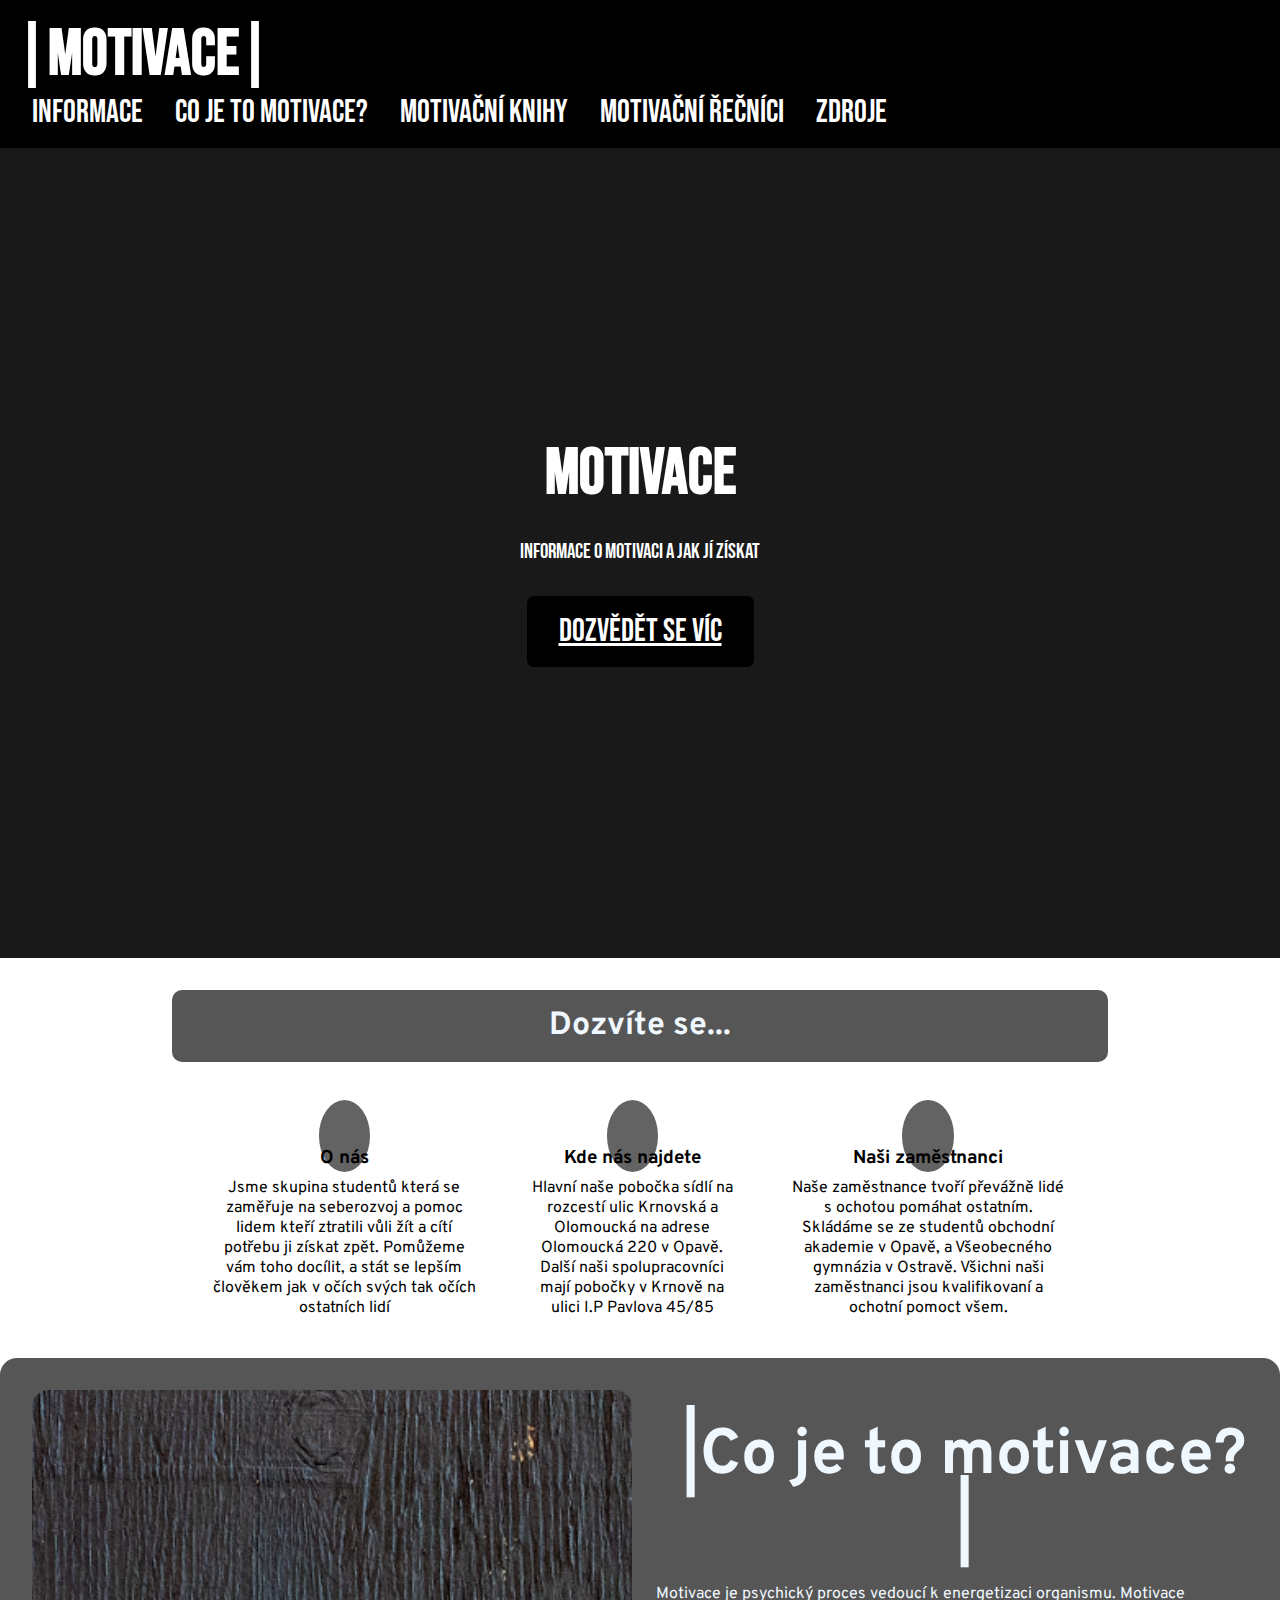
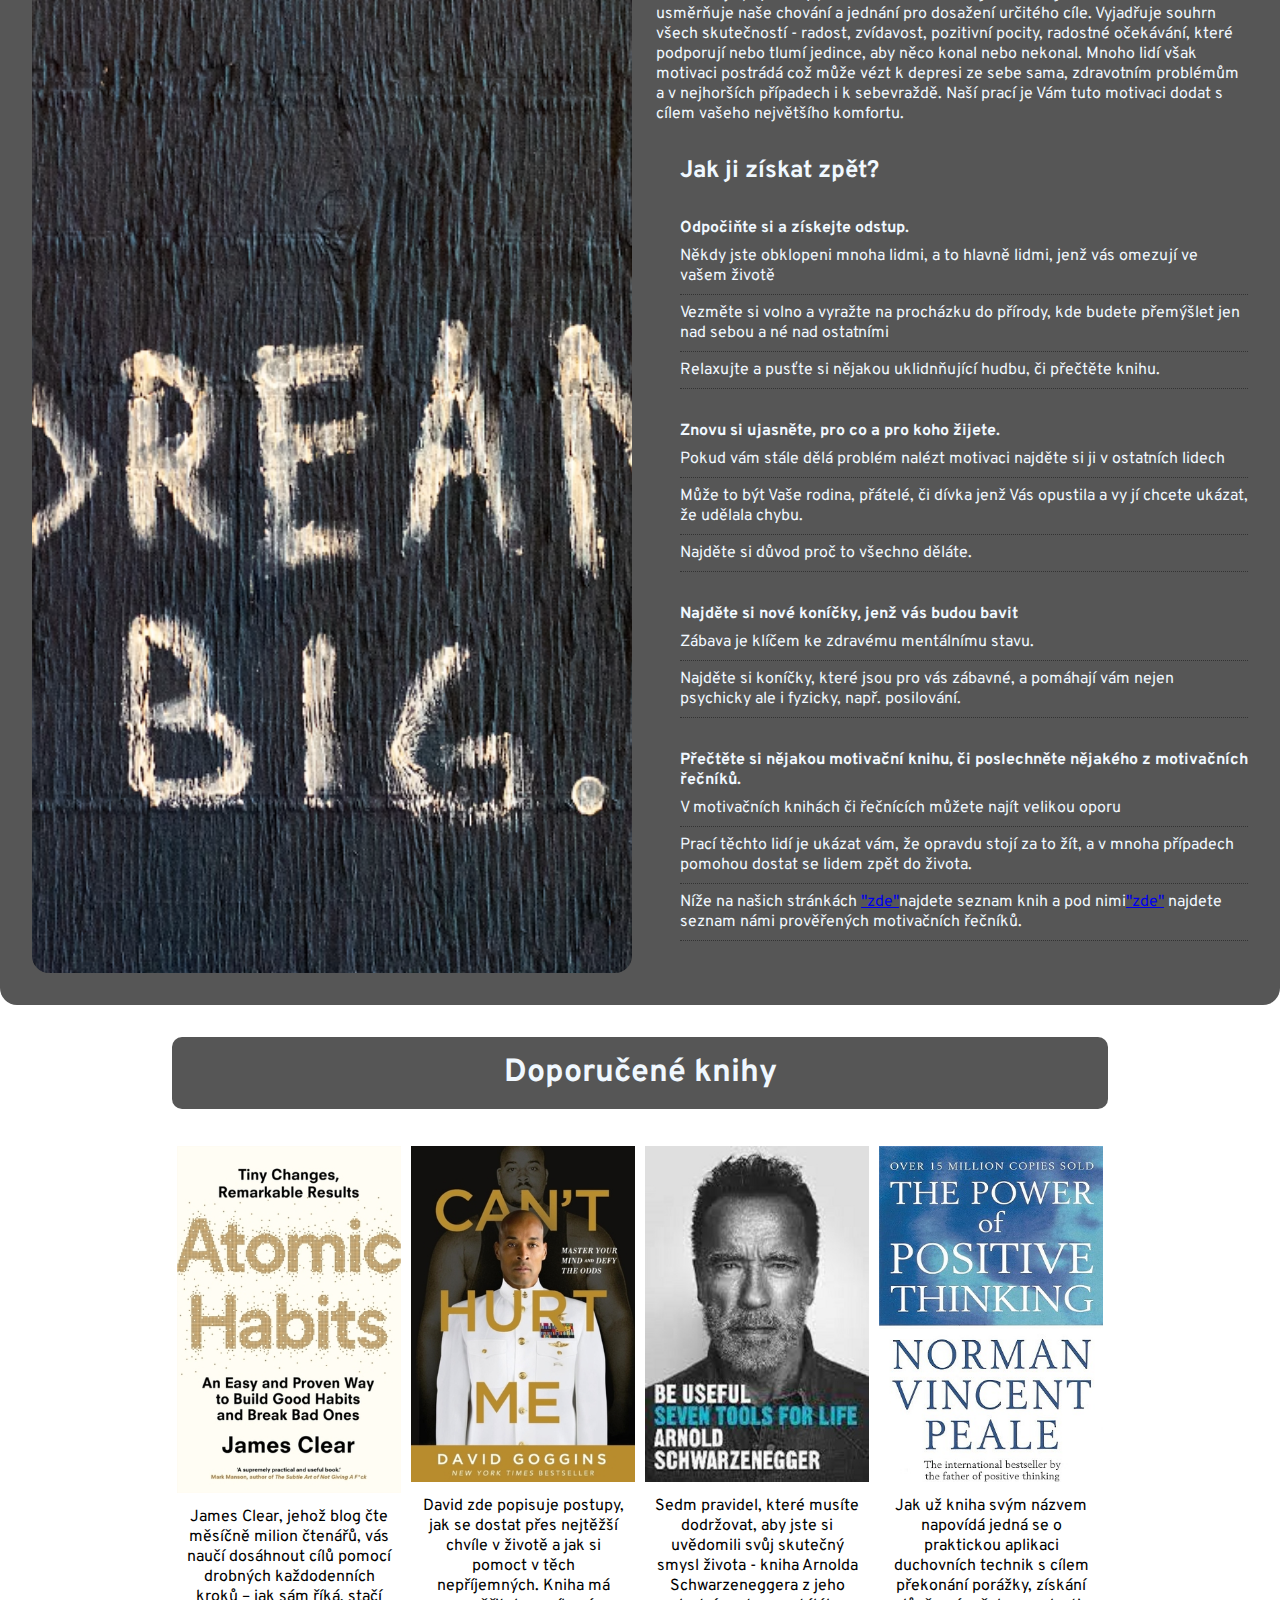
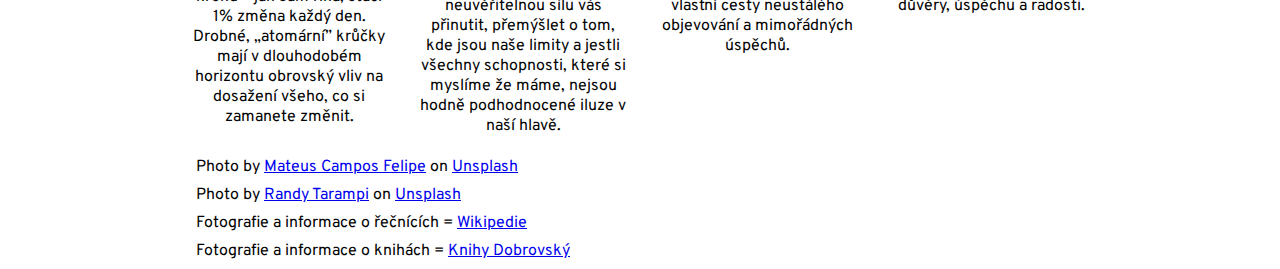
==== index.html @ f772394d "knihyupd" ====
<!DOCTYPE html>
<html lang="cs">

<head>
    <meta charset="UTF-8">
    <meta name="viewport" content="width=device-width, initial-scale=1.0">
    <title>Ztráta motivace k životu a její znovuzískání</title>

    <link rel="stylesheet" href="https://cdnjs.cloudflare.com/ajax/libs/font-awesome/6.4.2/css/all.min.css"
        integrity="sha512-z3gLpd7yknf1YoNbCzqRKc4qyor8gaKU1qmn+CShxbuBusANI9QpRohGBreCFkKxLhei6S9CQXFEbbKuqLg0DA=="
        crossorigin="anonymous" referrerpolicy="no-referrer" />
    <link rel="stylesheet" href="./css/style.css">
</head>

<body>
    <nav id="navbar">

        <div id="logo">

            <h1><a href="index.html">|Motivace|</a></h1>
            <ul>
                <li><a href="#what"><i class="fa-solid fa-circle-info"></i> INFORMACE</a></li>
                <li><a href="#who"><i class="fa-solid fa-question"></i> Co je to
                        motivace?</a></li>
                <li><a href="#knihy"><i class="fa-solid fa-book"></i> Motivační knihy</a></li>
                <li><a href="Motivacnirecnici"><i class="fa-solid fa-users-line"></i> Motivační řečníci</a></li>
                <li><a href="#zdroje"><i class="fa-solid fa-pen"></i> Zdroje</a></li>
            </ul>
            </div>
    </nav>
    <div id="showcase">
        <div class="showcase-content">
            <h1 class="l-heading">
                Motivace
            </h1>
            <p class="lead">
                Informace o motivaci a jak jí získat
            </p>
            <a href="#who" class="btn">Dozvědět se víc</a>

        </div>

    </div>




</body>

</html>
<!--komentar-->
    <section id="what">

        <div class="container">
            <h2 class="m-heading text-center">Dozvíte se...</h2>
            <div class="items">
                <div class="item">
                    <i class="fas fa-book fa-2x"></i>
                    <div>
                        <h3>O nás</h3>
                        <p>Jsme skupina studentů která se zaměřuje na seberozvoj a pomoc lidem kteří ztratili vůli žít a
                            cítí potřebu ji získat zpět. Pomůžeme vám toho docílit, a stát se lepším člověkem jak v
                            očích
                            svých tak očích ostatních lidí</p>
                    </div>
                </div>
                <div class="item">
                    <i class="fas fa-book fa-2x"></i>
                    <div>
                        <h3>Kde nás najdete</h3>
                        <p>Hlavní naše pobočka sídlí na rozcestí ulic Krnovská a Olomoucká na adrese Olomoucká 220 v
                            Opavě.
                            Další naši spolupracovníci mají pobočky v Krnově na ulici I.P Pavlova 45/85 </p>

                    </div>
                </div>
                <div class="item">
                    <i class="fas fa-book fa-2x"></i>
                    <div>
                        <h3>Naši zaměstnanci</h3>
                        <p>Naše zaměstnance tvoří převážně lidé s ochotou pomáhat ostatním. Skládáme se ze studentů
                            obchodní
                            akademie v Opavě, a Všeobecného gymnázia v Ostravě. Všichni naši zaměstnanci jsou
                            kvalifikovaní
                            a ochotní pomoct všem.</p>

                    </div>
                </div>
            </div>
        </div>

    </section>


<section id="who">
    <div class="who-img"></div>
    <div class="who-text bg-light p-2">
        <h2 class="l-heading text-center">|Co je to motivace?|
            <span class="text-primary"></span>
        </h2>

        <p>Motivace je psychický proces vedoucí k energetizaci organismu. Motivace usměrňuje naše chování a jednání pro
            dosažení určitého cíle. Vyjadřuje souhrn všech skutečností - radost, zvídavost, pozitivní pocity, radostné
            očekávání, které podporují nebo tlumí jedince, aby něco konal nebo nekonal. Mnoho lidí však motivaci
            postrádá což může vézt k depresi ze sebe sama, zdravotním problémům a v nejhorších případech i k sebevraždě.
            Naší prací je Vám tuto motivaci dodat s cílem vašeho největšího komfortu.
        </p>
        <h2>Jak ji získat zpět?</h2>
        <p></p>
        <ul class="list">
            <h4>Odpočiňte si a získejte odstup.</h4>
            <li>Někdy jste obklopeni mnoha lidmi, a to hlavně lidmi, jenž vás omezují ve vašem životě</li>
            <li>Vezměte si volno a vyražte na procházku do přírody, kde budete přemýšlet jen nad sebou a né nad
                ostatními</li>
            <li>Relaxujte a pusťte si nějakou uklidnňující hudbu, či přečtěte knihu.</li>
        </ul>

        <ul class="list">
            <h4>Znovu si ujasněte, pro co a pro koho žijete.</h4>
            <li>Pokud vám stále dělá problém nalézt motivaci najděte si ji v ostatních lidech</li>
            <li>Může to být Vaše rodina, přátelé, či dívka jenž Vás opustila a vy jí chcete ukázat, že udělala chybu.
            </li>
            <li>Najděte si důvod proč to všechno děláte.</li>
        </ul>

        <ul class="list">
            <h4>Najděte si nové koníčky, jenž vás budou bavit</h4>
            <li>Zábava je klíčem ke zdravému mentálnímu stavu.</li>
            <li>Najděte si koníčky, které jsou pro vás zábavné, a pomáhají vám nejen psychicky ale i fyzicky, např.
                posilování.</li>
        </ul>

        <ul class="list">
            <h4>Přečtěte si nějakou motivační knihu, či poslechněte nějakého z motivačních řečníků.</h4>
            <li>V motivačních knihách či řečnících můžete najít velikou oporu</li>
            <li>Prací těchto lidí je ukázat vám, že opravdu stojí za to žít, a v mnoha případech pomohou dostat se lidem
                zpět do života.</li>
            <li>Níže na našich stránkách <a href="#knihy">"zde"</a>najdete seznam knih a pod nimi<a href="#guys">"zde"</a> najdete seznam námi prověřených
                motivačních řečníků.
            </li>
        </ul>
        <!--udělat stránku o motivačních řečnících a knihách knihy 1.-->
        <!--udělat že zde přesune na stránku o motivačních řečnících-->
    </div>
</section>

<section id="knihy">
    <div class="container">
        <h2 class="m-heading text-center">Doporučené knihy</h2>
        <div class="row">
            <div class="column">
              <img src="img/atomi.jpg" alt="atom" style="width:100%">
              <p class="text-center">James Clear, jehož blog čte měsíčně milion čtenářů, vás naučí dosáhnout cílů pomocí drobných každodenních kroků – jak sám říká, stačí 1% změna každý den. Drobné, „atomární” krůčky mají v dlouhodobém horizontu obrovský vliv na dosažení všeho, co si zamanete změnit.</p>
            </div> 
            <div class="column">
              <img src="img/cant.jpg" alt="cant" style="width:100%">
              <p class="text-center">David zde popisuje postupy, jak se dostat přes nejtěžší chvíle v životě a jak si pomoct v těch nepříjemných. Kniha má neuvěřitelnou sílu vás přinutit, přemýšlet o tom, kde jsou naše limity a jestli všechny schopnosti, které si myslíme že máme, nejsou hodně podhodnocené iluze v naší hlavě.</p>
            </div>
            <div class="column">
              <img src="img/ar.jpg" alt="arnold" style="width:100%">
              <p class="text-center">Sedm pravidel, které musíte dodržovat, aby jste si uvědomili svůj skutečný smysl života - kniha Arnolda Schwarzeneggera z jeho vlastní cesty neustálého objevování a mimořádných úspěchů.</p>
            </div>
            <div class="column">
                <img src="img/aaa.jpg" alt="aaa" style="width: 100%;">
                <p class="text-center">Jak už kniha svým názvem napovídá jedná se o praktickou aplikaci duchovních technik s cílem překonání porážky, získání důvěry, úspěchu a radosti.</p>
            </div>
          </div>
    </div>
<!--dát do pozadí šedou barvu za text***-->
</section>




<section class="container">
    <section id="zdroje">
        <p>
            Photo by <a
                href="https://unsplash.com/@matcfelipe?utm_content=creditCopyText&utm_medium=referral&utm_source=unsplash">Mateus
                Campos Felipe</a> on <a
                href="https://unsplash.com/photos/hH6IAUtVLQw?utm_content=creditCopyText&utm_medium=referral&utm_source=unsplash">Unsplash</a>
        </p>

        <p>
            Photo by <a
                href="https://unsplash.com/@randytarampi?utm_content=creditCopyText&utm_medium=referral&utm_source=unsplash">Randy
                Tarampi</a> on <a
                href="https://unsplash.com/photos/U2eUlPEKIgU?utm_content=creditCopyText&utm_medium=referral&utm_source=unsplash">Unsplash</a>

        </p>

        <p>
            Fotografie a informace o řečnících = <a 
            href="https://cs.wikipedia.org/wiki/Hlavn%C3%AD_strana">Wikipedie</a>
        </p>
        
        <p>
            Fotografie a informace o knihách = <a 
            href="https://www.knihydobrovsky.cz/?gad_source=1&gclid=Cj0KCQiAuqKqBhDxARIsAFZELmIzOz9-tcx2EXzMFvSAWGZ8avDy71Oet0Z_4WfV7qjRC9zb2sruTyIaAllzEALw_wcB">Knihy Dobrovský</a>
        </p>

    </section>
---- css/style.css ----
@import url('https://fonts.googleapis.com/css2?family=Overpass:wght@100&display=swap');
@import url('https://fonts.googleapis.com/css2?family=Bebas+Neue&display=swap');
@import url('https://fonts.googleapis.com/css2?family=Sofia+Sans+Condensed:wght@1&display=swap');


:root {
  --primary-color: rgb(255,229,36)  
}
 
    
  * {
      margin: 0;
      padding: 0;
      box-sizing: border-box;
    
  }
    #logo{
        font-family: 'Bebas Neue', sans-serif;
        font-size: 2rem;
    }
  body {
    font-family: 'Overpass', sans-serif;
  }

  #navbar {
      background-color: black;
      color: black;
      display: flex;
      justify-content: space-between;
      padding: 1rem;
      flex-wrap: wrap;
      align-items: center;
  }
  .text-primary {
    color:green
  }
  #navbar a {
    color: white;
    text-decoration:none;
  }

  #navbar ul {
    display: flex;
    flex-wrap:wrap;
    list-style: none;
}
  #navbar ul li a {
    padding: 0.75rem;
    margin: 0.0.25rem;
  }

  #navbar ul li a:hover {
    background-color: black;
    border-radius: 5px;
  }

  #showcase {
    background: #333 url('../img/motiv.jpg') no-repeat center center/cover;
    height: 90vh;
    color: white
    }
  #showcase .showcase-content {
    display: flex;
    flex-direction: column;
    text-align: center;
    justify-content: center;
    align-items: center;
    height: 100%;
    padding: 0 2rem;
    background-color: rgba(0 , 0, 0, 0.5);
    font-family: 'Bebas Neue', sans-serif;
    font-size: 2rem;
  }

  .l-heading {
    font-size: 4rem;
    margin-bottom: 1.3rem;
    line-height: 1.1;
  }

  .lead {
    font-size: 1.3rem;
    margin-bottom: 2rem;
  }

  .btn {
    display: inline-block;
    color: white;
    background-color: black;
    padding: 1rem 2rem;
    border-radius: 7px;
  }

  .btn:hover {
    background-color: darkslategrey;
  }

  h2 {
    margin: 2rem 0;
  }

  p {
    margin: 0.5rem;
  }

  section{
    margin: 0 1rem;
  }

  .container {
    max-width: 1000px;
    margin: auto;
    padding: 0 2rem;

  }

  .text-center {

    text-align: center;
  }

  .m-heading {
    font-size: 2rem;
    padding: 1rem;
    margin-bottom: 2rem;
    background-color: #565656;
    color: aliceblue;
    border-radius: 10px;
    
  }

  .py-1 {
    padding: 1,5rem 0;
  }

  #what .items {
    display: flex;
    padding: 1rem;
  }

  #what .item {
    text-align: center;
    padding: 1rem;
  }

  #what .items .item i {
    background-color: rgb(100, 99, 99);
    padding: 1.6rem;
    border-radius: 50%;
    margin-bottom: 1rem;

  }

  #who {
    
    display:flex;
    padding: 2rem;
    gap: 1rem;
    background-color: #565656;
    color: aliceblue;
    margin: 0 auto;
    border-radius: 17px;
    
  }

  #who div {
    flex: 1;
  }

  #who .who-img {
    background: url(../img/randy.png) no-repeat center center/cover;
    border-radius: 17px;
    max-width: 100%;
    height: auto;
  }

  .list {
    margin: 2rem 0;
    padding-left: 2rem;
    list-style: none;


  }
    .list li {
    padding: 0.5rem 0;
    border-bottom: #333 dotted 1px;
    font-size: 1rem;
  }

  #who h2 {
    padding-left: 2rem;
  }

  #who-text {
    margin: 10 ;
  }

  #knihycontent {
    background: url(../img/atom.jpg);

  }

  .column {
    float: left;
    width: 25%;
    padding: 5px; 
  }

  .row::after {
    content: "";
    clear: both;
    display: table;
  }
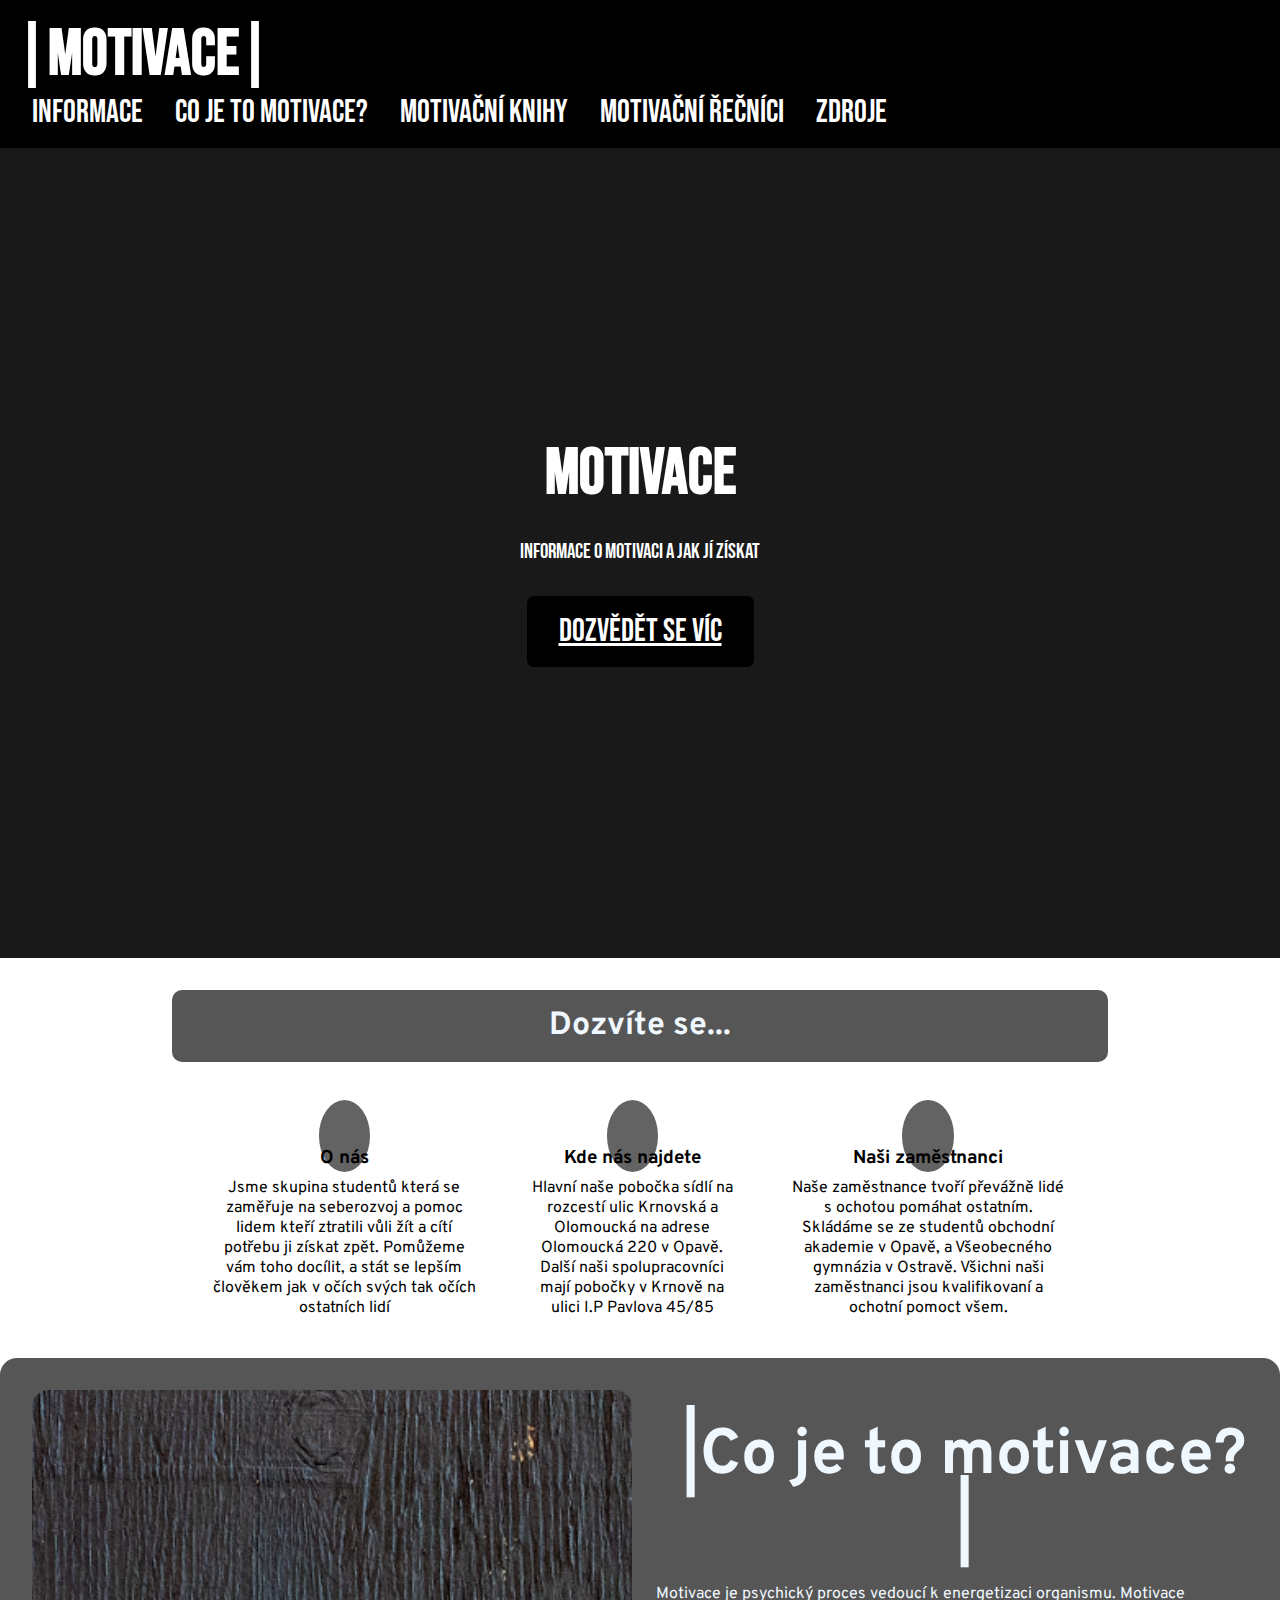
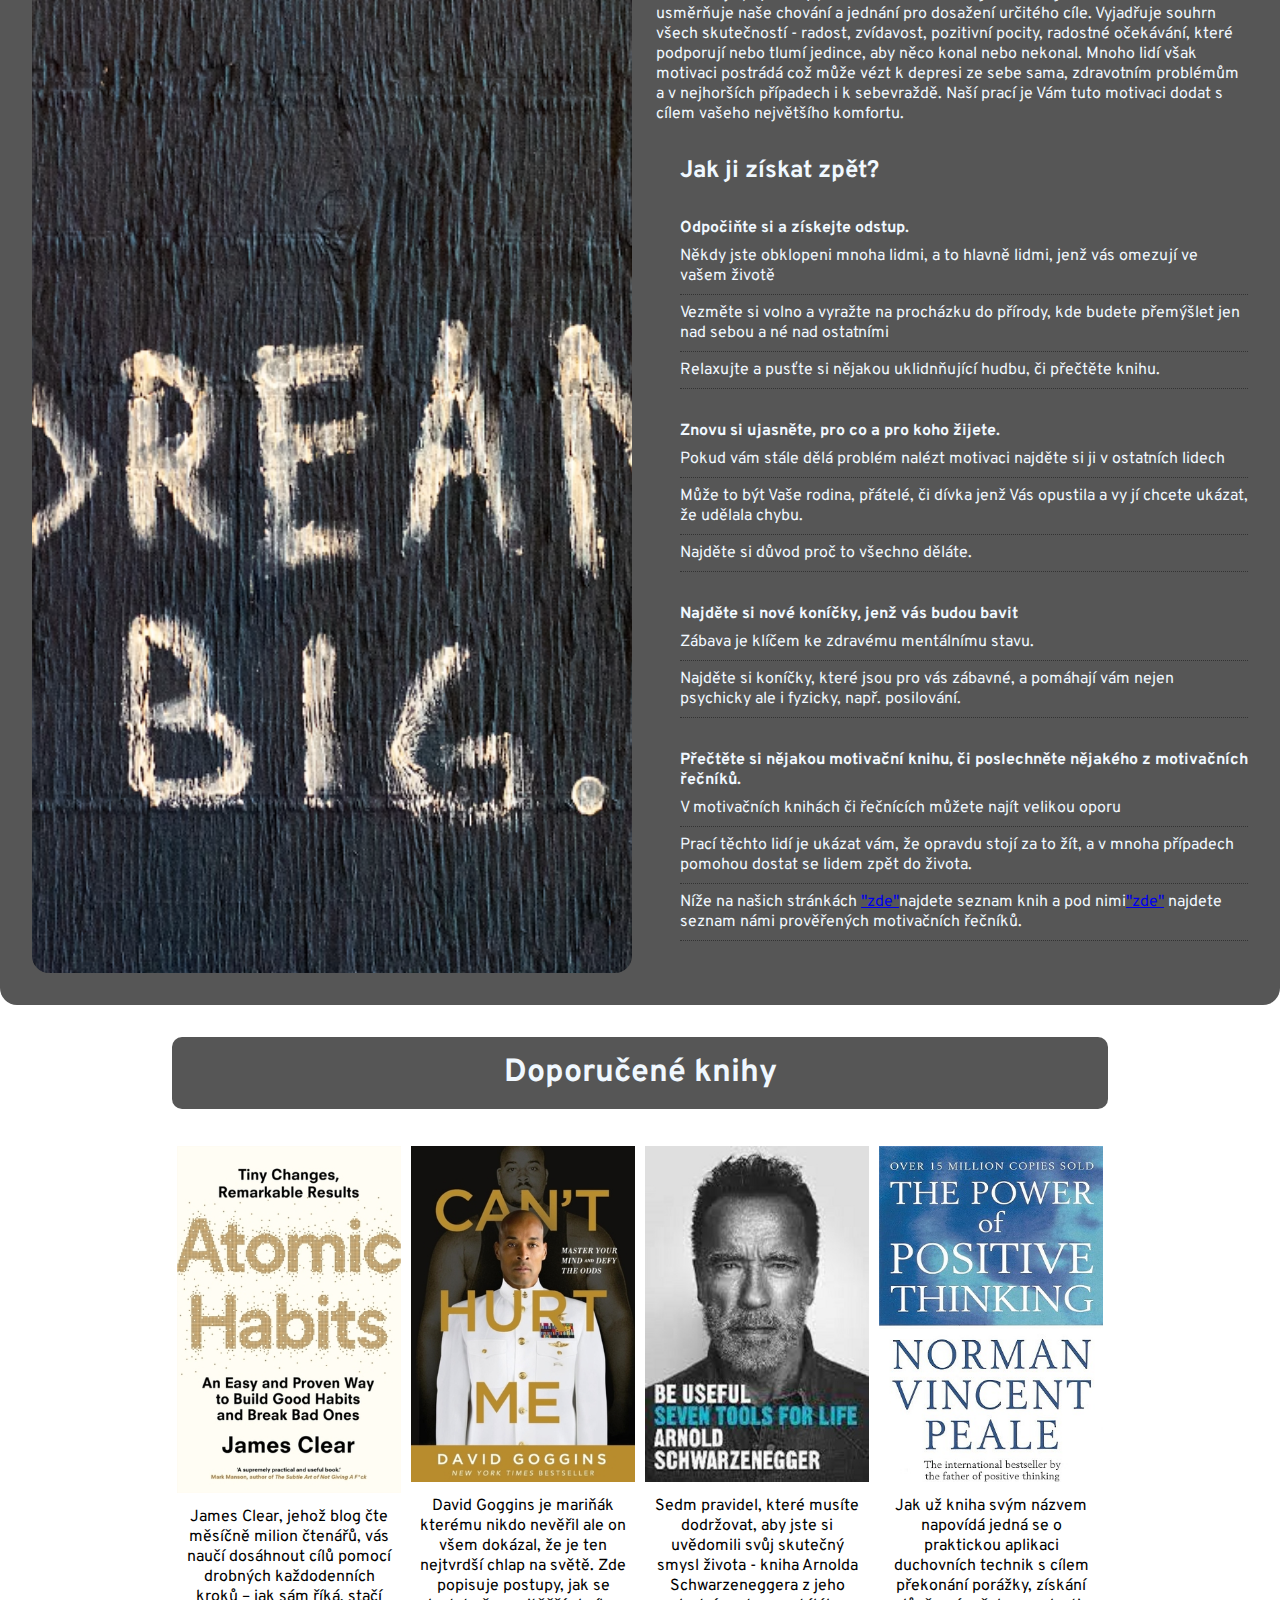
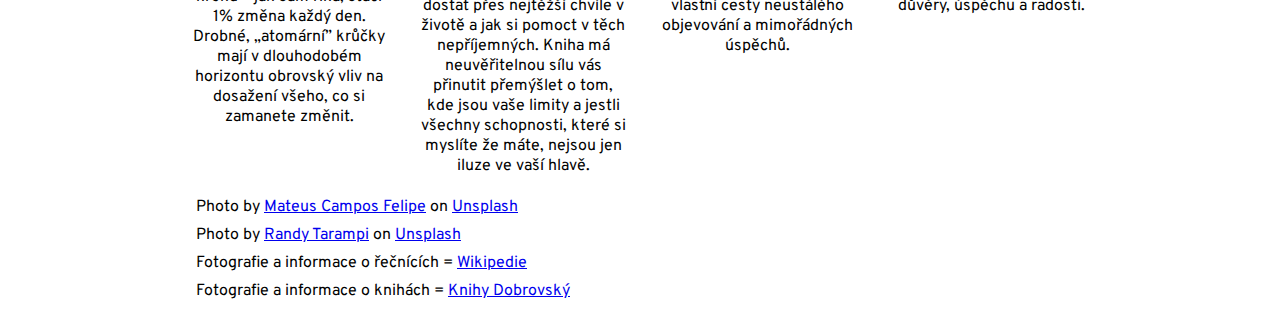
==== commit f2acdd10: "updknih" ====
--- a/index.html
+++ b/index.html
@@ -26,7 +26,7 @@
                 <li><a href="Motivacnirecnici"><i class="fa-solid fa-users-line"></i> Motivační řečníci</a></li>
                 <li><a href="#zdroje"><i class="fa-solid fa-pen"></i> Zdroje</a></li>
             </ul>
-            </div>
+        </div>
     </nav>
     <div id="showcase">
         <div class="showcase-content">
@@ -48,48 +48,47 @@
 </body>
 
 </html>
-<!--komentar-->
-    <section id="what">
-
-        <div class="container">
-            <h2 class="m-heading text-center">Dozvíte se...</h2>
-            <div class="items">
-                <div class="item">
-                    <i class="fas fa-book fa-2x"></i>
-                    <div>
-                        <h3>O nás</h3>
-                        <p>Jsme skupina studentů která se zaměřuje na seberozvoj a pomoc lidem kteří ztratili vůli žít a
-                            cítí potřebu ji získat zpět. Pomůžeme vám toho docílit, a stát se lepším člověkem jak v
-                            očích
-                            svých tak očích ostatních lidí</p>
-                    </div>
+
+<section id="what">
+    <div class="container">
+        <h2 class="m-heading text-center">Dozvíte se...</h2>
+        <div class="items">
+            <div class="item">
+                <i class="fas fa-book fa-2x"></i>
+                <div>
+                    <h3>O nás</h3>
+                    <p>Jsme skupina studentů která se zaměřuje na seberozvoj a pomoc lidem kteří ztratili vůli žít a
+                        cítí potřebu ji získat zpět. Pomůžeme vám toho docílit, a stát se lepším člověkem jak v
+                        očích
+                        svých tak očích ostatních lidí</p>
                 </div>
-                <div class="item">
-                    <i class="fas fa-book fa-2x"></i>
-                    <div>
-                        <h3>Kde nás najdete</h3>
-                        <p>Hlavní naše pobočka sídlí na rozcestí ulic Krnovská a Olomoucká na adrese Olomoucká 220 v
-                            Opavě.
-                            Další naši spolupracovníci mají pobočky v Krnově na ulici I.P Pavlova 45/85 </p>
-
-                    </div>
+            </div>
+            <div class="item">
+                <i class="fas fa-book fa-2x"></i>
+                <div>
+                    <h3>Kde nás najdete</h3>
+                    <p>Hlavní naše pobočka sídlí na rozcestí ulic Krnovská a Olomoucká na adrese Olomoucká 220 v
+                        Opavě.
+                        Další naši spolupracovníci mají pobočky v Krnově na ulici I.P Pavlova 45/85 </p>
+
                 </div>
-                <div class="item">
-                    <i class="fas fa-book fa-2x"></i>
-                    <div>
-                        <h3>Naši zaměstnanci</h3>
-                        <p>Naše zaměstnance tvoří převážně lidé s ochotou pomáhat ostatním. Skládáme se ze studentů
-                            obchodní
-                            akademie v Opavě, a Všeobecného gymnázia v Ostravě. Všichni naši zaměstnanci jsou
-                            kvalifikovaní
-                            a ochotní pomoct všem.</p>
-
-                    </div>
+            </div>
+            <div class="item">
+                <i class="fas fa-book fa-2x"></i>
+                <div>
+                    <h3>Naši zaměstnanci</h3>
+                    <p>Naše zaměstnance tvoří převážně lidé s ochotou pomáhat ostatním. Skládáme se ze studentů
+                        obchodní
+                        akademie v Opavě, a Všeobecného gymnázia v Ostravě. Všichni naši zaměstnanci jsou
+                        kvalifikovaní
+                        a ochotní pomoct všem.</p>
+
                 </div>
             </div>
         </div>
-
-    </section>
+    </div>
+
+</section>
 
 
 <section id="who">
@@ -135,12 +134,12 @@
             <li>V motivačních knihách či řečnících můžete najít velikou oporu</li>
             <li>Prací těchto lidí je ukázat vám, že opravdu stojí za to žít, a v mnoha případech pomohou dostat se lidem
                 zpět do života.</li>
-            <li>Níže na našich stránkách <a href="#knihy">"zde"</a>najdete seznam knih a pod nimi<a href="#guys">"zde"</a> najdete seznam námi prověřených
+            <li>Níže na našich stránkách <a href="#knihy">"zde"</a>najdete seznam knih a pod nimi<a
+                    href="#guys">"zde"</a> najdete seznam námi prověřených
                 motivačních řečníků.
             </li>
         </ul>
-        <!--udělat stránku o motivačních řečnících a knihách knihy 1.-->
-        <!--udělat že zde přesune na stránku o motivačních řečnících-->
+
     </div>
 </section>
 
@@ -149,24 +148,32 @@
         <h2 class="m-heading text-center">Doporučené knihy</h2>
         <div class="row">
             <div class="column">
-              <img src="img/atomi.jpg" alt="atom" style="width:100%">
-              <p class="text-center">James Clear, jehož blog čte měsíčně milion čtenářů, vás naučí dosáhnout cílů pomocí drobných každodenních kroků – jak sám říká, stačí 1% změna každý den. Drobné, „atomární” krůčky mají v dlouhodobém horizontu obrovský vliv na dosažení všeho, co si zamanete změnit.</p>
-            </div> 
-            <div class="column">
-              <img src="img/cant.jpg" alt="cant" style="width:100%">
-              <p class="text-center">David zde popisuje postupy, jak se dostat přes nejtěžší chvíle v životě a jak si pomoct v těch nepříjemných. Kniha má neuvěřitelnou sílu vás přinutit, přemýšlet o tom, kde jsou naše limity a jestli všechny schopnosti, které si myslíme že máme, nejsou hodně podhodnocené iluze v naší hlavě.</p>
-            </div>
-            <div class="column">
-              <img src="img/ar.jpg" alt="arnold" style="width:100%">
-              <p class="text-center">Sedm pravidel, které musíte dodržovat, aby jste si uvědomili svůj skutečný smysl života - kniha Arnolda Schwarzeneggera z jeho vlastní cesty neustálého objevování a mimořádných úspěchů.</p>
+                <img src="img/atomi.jpg" alt="atom" style="width:100%">
+                <p class="text-center">James Clear, jehož blog čte měsíčně milion čtenářů, vás naučí dosáhnout cílů
+                    pomocí drobných každodenních kroků – jak sám říká, stačí 1% změna každý den. Drobné, „atomární”
+                    krůčky mají v dlouhodobém horizontu obrovský vliv na dosažení všeho, co si zamanete změnit.</p>
+            </div>
+            <div class="column">
+                <img src="img/cant.jpg" alt="cant" style="width:100%">
+                <p class="text-center">David Goggins je mariňák kterému nikdo nevěřil ale on všem dokázal, že je ten nejtvrdší chlap na světě. Zde popisuje postupy, jak se dostat přes nejtěžší chvíle v životě a jak si
+                    pomoct v těch nepříjemných. Kniha má neuvěřitelnou sílu vás přinutit přemýšlet o tom, kde jsou vaše
+                    limity a jestli všechny schopnosti, které si myslíte že máte, nejsou jen iluze ve vaší
+                    hlavě.</p>
+            </div>
+            <div class="column">
+                <img src="img/ar.jpg" alt="arnold" style="width:100%">
+                <p class="text-center">Sedm pravidel, které musíte dodržovat, aby jste si uvědomili svůj skutečný smysl
+                    života - kniha Arnolda Schwarzeneggera z jeho vlastní cesty neustálého objevování a mimořádných
+                    úspěchů.</p>
             </div>
             <div class="column">
                 <img src="img/aaa.jpg" alt="aaa" style="width: 100%;">
-                <p class="text-center">Jak už kniha svým názvem napovídá jedná se o praktickou aplikaci duchovních technik s cílem překonání porážky, získání důvěry, úspěchu a radosti.</p>
-            </div>
-          </div>
-    </div>
-<!--dát do pozadí šedou barvu za text***-->
+                <p class="text-center">Jak už kniha svým názvem napovídá jedná se o praktickou aplikaci duchovních
+                    technik s cílem překonání porážky, získání důvěry, úspěchu a radosti.</p>
+            </div>
+        </div>
+    </div>
+    <!--dát do pozadí šedou barvu za text***-->
 </section>
 
 
@@ -190,13 +197,15 @@
         </p>
 
         <p>
-            Fotografie a informace o řečnících = <a 
-            href="https://cs.wikipedia.org/wiki/Hlavn%C3%AD_strana">Wikipedie</a>
-        </p>
-        
-        <p>
-            Fotografie a informace o knihách = <a 
-            href="https://www.knihydobrovsky.cz/?gad_source=1&gclid=Cj0KCQiAuqKqBhDxARIsAFZELmIzOz9-tcx2EXzMFvSAWGZ8avDy71Oet0Z_4WfV7qjRC9zb2sruTyIaAllzEALw_wcB">Knihy Dobrovský</a>
-        </p>
-
-    </section>+            Fotografie a informace o řečnících = <a
+                href="https://cs.wikipedia.org/wiki/Hlavn%C3%AD_strana">Wikipedie</a>
+        </p>
+
+        <p>
+            Fotografie a informace o knihách = <a
+                href="https://www.knihydobrovsky.cz/?gad_source=1&gclid=Cj0KCQiAuqKqBhDxARIsAFZELmIzOz9-tcx2EXzMFvSAWGZ8avDy71Oet0Z_4WfV7qjRC9zb2sruTyIaAllzEALw_wcB">Knihy
+                Dobrovský</a>
+        </p>
+
+    </section>
+            <!--udělat sekci o motivačních řečnících-->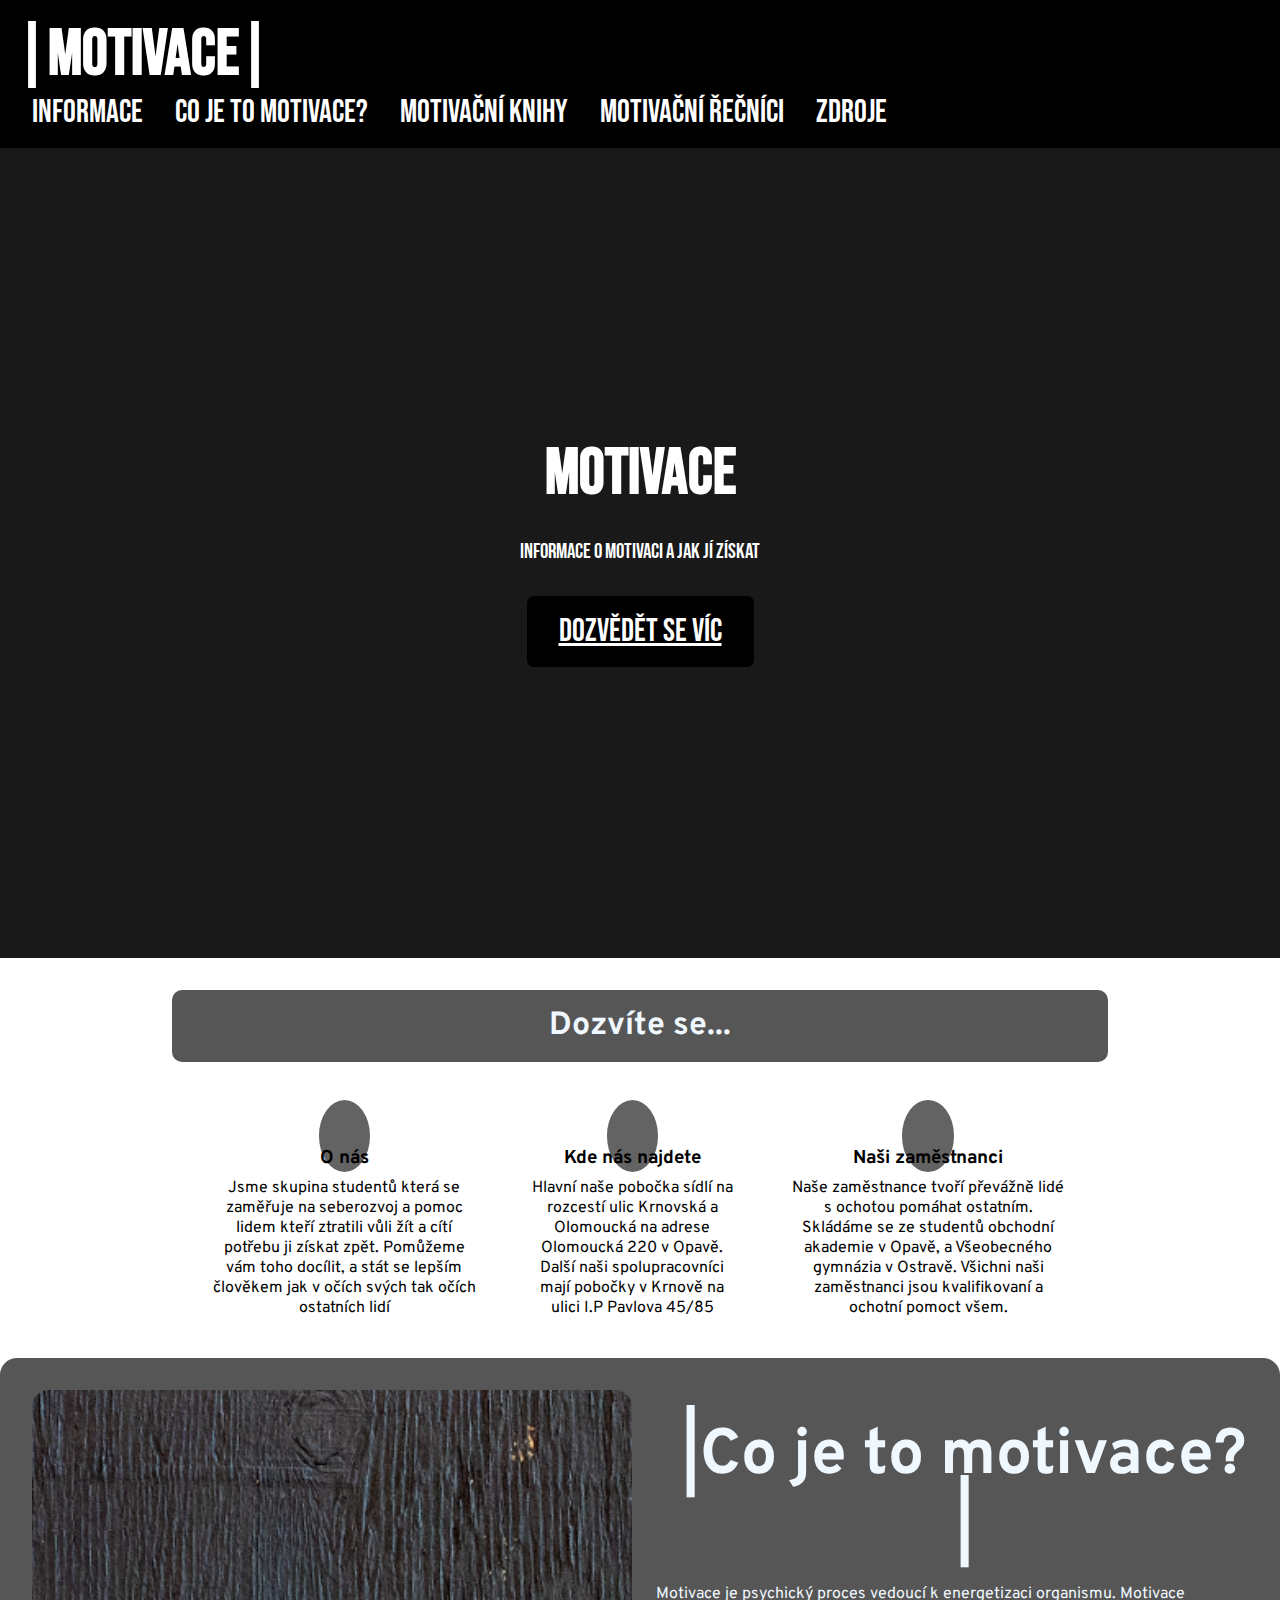
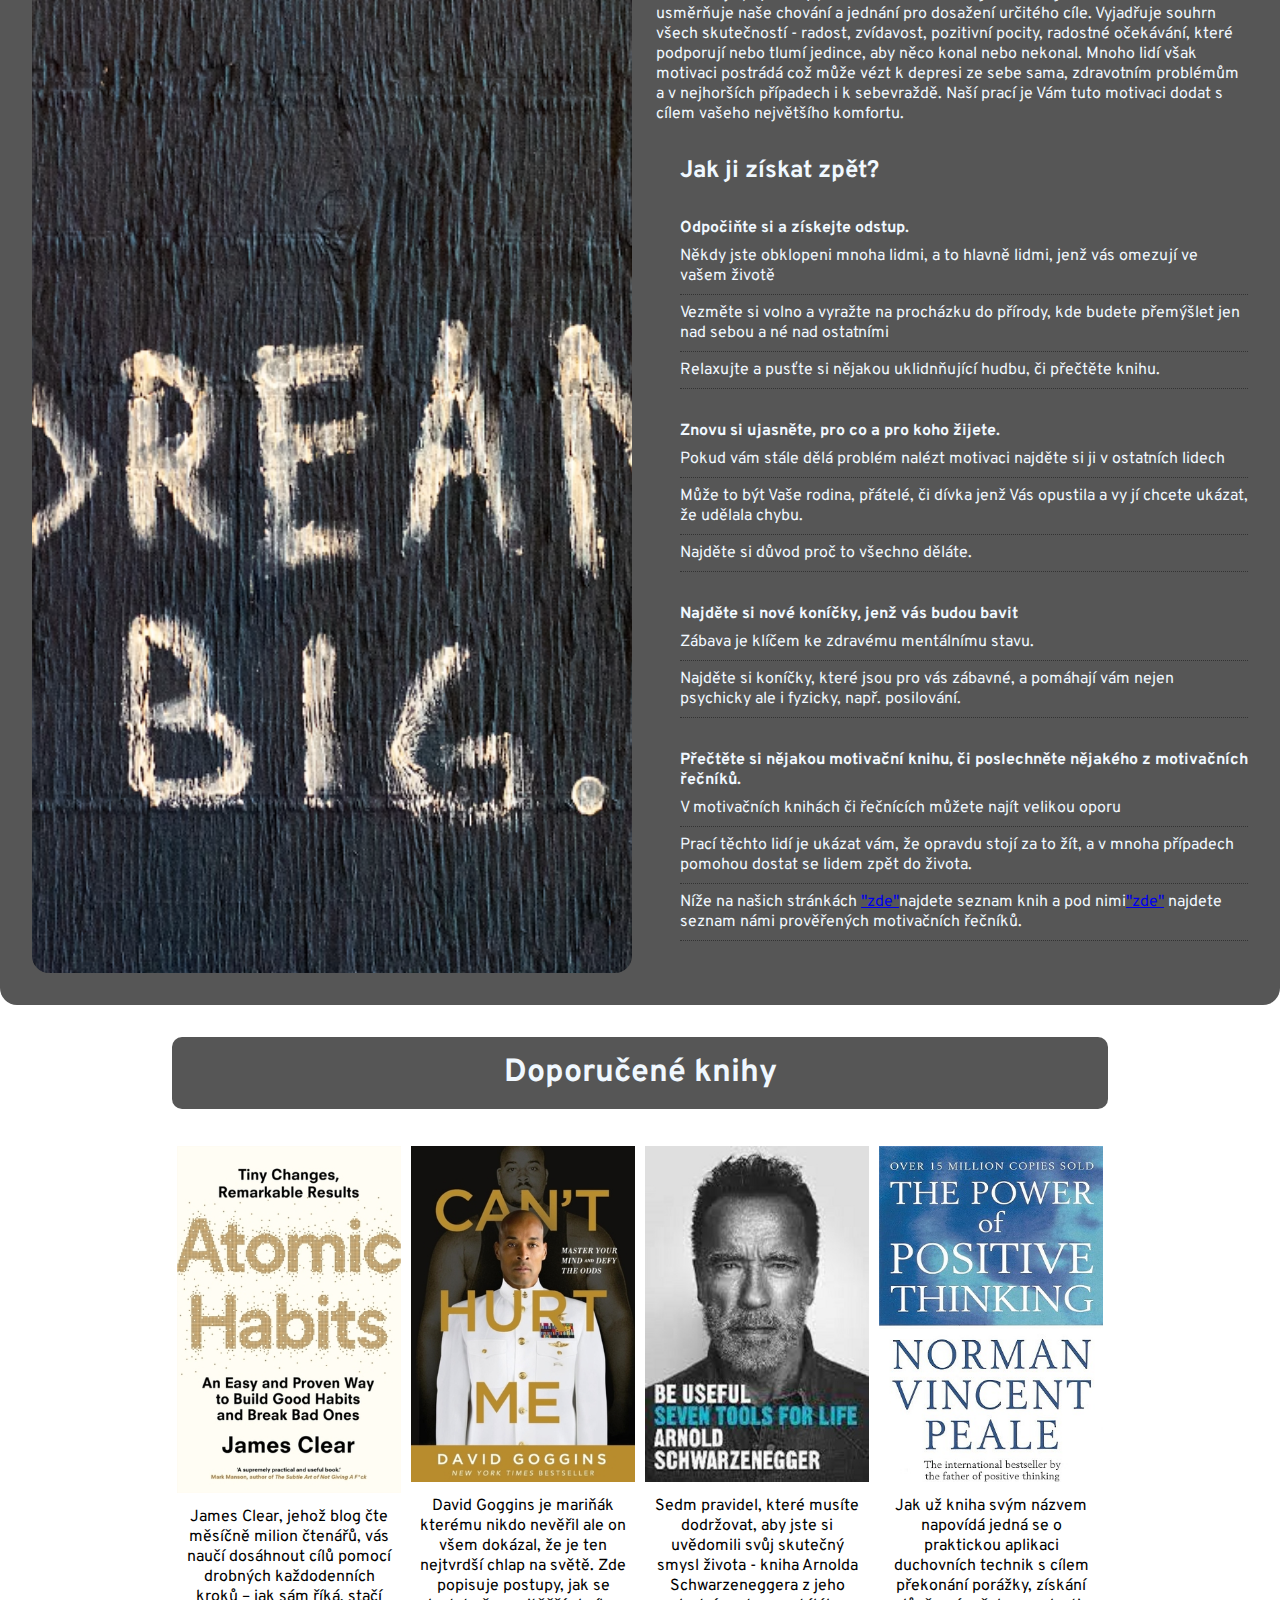
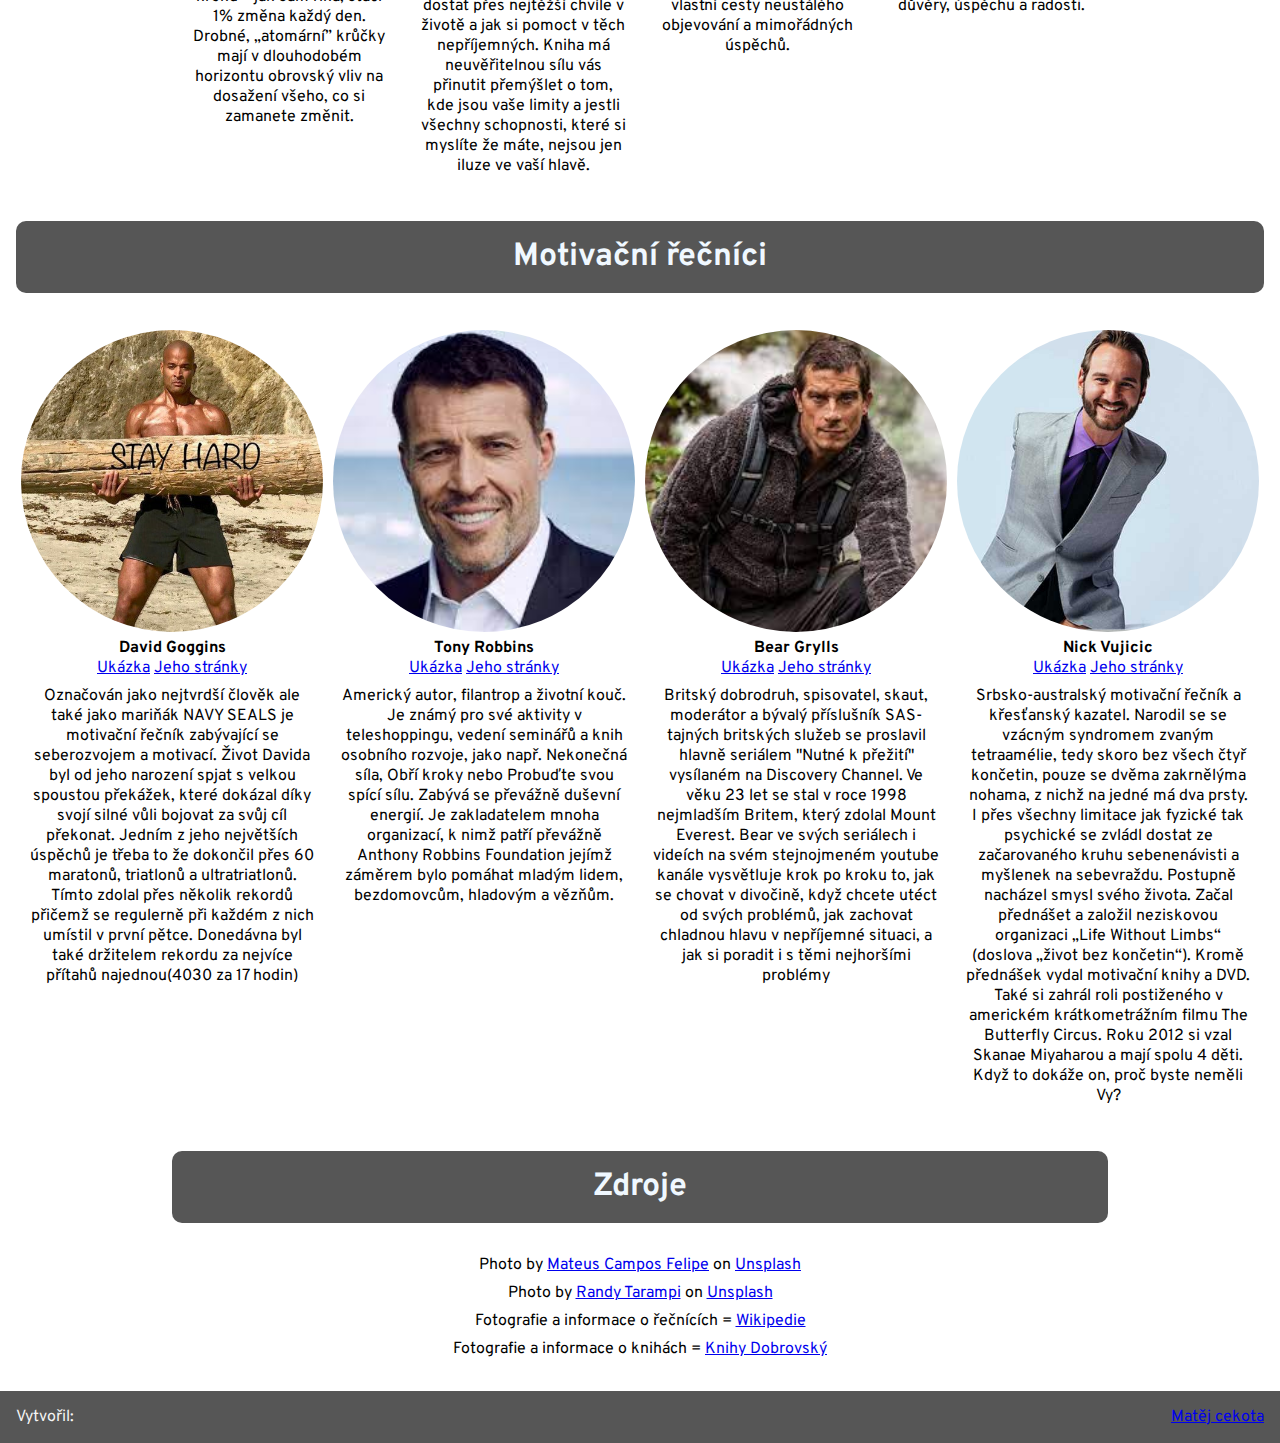
==== commit c65dd0ff: "KONEC MAM TO" ====
--- a/index.html
+++ b/index.html
@@ -23,7 +23,7 @@
                 <li><a href="#who"><i class="fa-solid fa-question"></i> Co je to
                         motivace?</a></li>
                 <li><a href="#knihy"><i class="fa-solid fa-book"></i> Motivační knihy</a></li>
-                <li><a href="Motivacnirecnici"><i class="fa-solid fa-users-line"></i> Motivační řečníci</a></li>
+                <li><a href="#guys"><i class="fa-solid fa-users-line"></i> Motivační řečníci</a></li>
                 <li><a href="#zdroje"><i class="fa-solid fa-pen"></i> Zdroje</a></li>
             </ul>
         </div>
@@ -155,7 +155,8 @@
             </div>
             <div class="column">
                 <img src="img/cant.jpg" alt="cant" style="width:100%">
-                <p class="text-center">David Goggins je mariňák kterému nikdo nevěřil ale on všem dokázal, že je ten nejtvrdší chlap na světě. Zde popisuje postupy, jak se dostat přes nejtěžší chvíle v životě a jak si
+                <p class="text-center">David Goggins je mariňák kterému nikdo nevěřil ale on všem dokázal, že je ten
+                    nejtvrdší chlap na světě. Zde popisuje postupy, jak se dostat přes nejtěžší chvíle v životě a jak si
                     pomoct v těch nepříjemných. Kniha má neuvěřitelnou sílu vás přinutit přemýšlet o tom, kde jsou vaše
                     limity a jestli všechny schopnosti, které si myslíte že máte, nejsou jen iluze ve vaší
                     hlavě.</p>
@@ -176,19 +177,56 @@
     <!--dát do pozadí šedou barvu za text***-->
 </section>
 
-
-
-
-<section class="container">
-    <section id="zdroje">
-        <p>
+   <section id="guys">
+        <div class="container"></div>
+        <h2 class="m-heading text-center">Motivační řečníci</h2>
+        <div class="row">
+            <div class="column">
+                <img src="img/gog.jpg" alt="gog" style="width:100%">
+                <h4 class="text-center">David Goggins</h4>
+                <div class="text-center">
+                <a href="https://www.youtube.com/watch?v=G7RKBfLkn7A">Ukázka</a> <a href="https://davidgoggins.com/">Jeho stránky</a>
+                </div>
+                <p class="text-center">Označován jako nejtvrdší člověk ale také jako mariňák NAVY SEALS je motivační řečník zabývající se  seberozvojem a motivací. Život Davida byl od jeho narození spjat s velkou spoustou překážek, které dokázal díky svojí silné vůli bojovat za svůj cíl překonat. Jedním z jeho největších úspěchů je třeba to že dokončil přes 60 maratonů, triatlonů a ultratriatlonů. Tímto zdolal přes několik rekordů přičemž se regulerně při každém z nich umístil v první pětce. Donedávna byl také držitelem rekordu za nejvíce přítahů najednou(4030 za 17 hodin)</p>
+            </div>
+            <div class="column">
+                <img src="img/tony.jpg" alt="Tony" style="width:100%">
+                <h4 class="text-center">Tony Robbins</h4>
+                <div class="text-center">
+                <a href="https://www.youtube.com/watch?v=Rd1uNwqxx6I">Ukázka</a> <a href="https://www.tonyrobbins.com/">Jeho stránky</a>
+                    </div>
+                <p class="text-center">Americký autor, filantrop a životní kouč. Je známý pro své aktivity v teleshoppingu, vedení seminářů a knih osobního rozvoje, jako např. Nekonečná síla, Obří kroky nebo Probuďte svou spící sílu. Zabývá se převážně duševní energií. Je zakladatelem mnoha organizací, k nimž patří převážně Anthony Robbins Foundation jejímž záměrem bylo pomáhat mladým lidem, bezdomovcům, hladovým a vězňům.</p>
+            </div>
+            <div class="column">
+                <img src="img/bear.jpg" alt="bear" style="width:100%">
+                <h4 class="text-center">Bear Grylls</h4>
+                <div class="text-center">
+                <a href="https://www.youtube.com/watch?v=J1cBp_eimuU">Ukázka</a> <a href="https://www.beargrylls.com/">Jeho stránky</a>
+            </div>
+                <p class="text-center">Britský dobrodruh, spisovatel, skaut, moderátor a bývalý příslušník SAS-tajných britských služeb se proslavil hlavně seriálem "Nutné k přežití" vysílaném na Discovery Channel. Ve věku 23 let se stal v roce 1998 nejmladším Britem, který zdolal Mount Everest. Bear ve svých seriálech i videích na svém stejnojmeném youtube kanále vysvětluje krok po kroku to, jak se chovat v divočině, když chcete utéct od svých problémů, jak zachovat chladnou hlavu v nepříjemné situaci, a jak si poradit i s těmi nejhoršími problémy</p>
+            </div>
+            <div class="column">
+                <img src="img/vuji.png" alt="vuji" style="width:100%">
+                <h4 class="text-center">Nick Vujicic</h4>
+                <div class="text-center">
+                <a href="https://www.youtube.com/watch?v=ynYTDN8vDC4">Ukázka</a> <a href="https://nickvujicic.com/">Jeho stránky</a>
+            </div>
+                <p class="text-center">Srbsko-australský motivační řečník a křesťanský kazatel. Narodil se se vzácným syndromem zvaným tetraamélie, tedy skoro bez všech čtyř končetin, pouze se dvěma zakrnělýma nohama, z nichž na jedné má dva prsty. I přes všechny limitace jak fyzické tak psychické se zvládl dostat ze začarovaného kruhu sebenenávisti a myšlenek na sebevraždu. Postupně nacházel smysl svého života. Začal přednášet a založil neziskovou organizaci „Life Without Limbs“ (doslova „život bez končetin“). Kromě přednášek vydal motivační knihy a DVD. Také si zahrál roli postiženého v americkém krátkometrážním filmu The Butterfly Circus. Roku 2012 si vzal Skanae Miyaharou a mají spolu 4 děti. Když to dokáže on, proč byste neměli Vy?</p>
+            </div>
+        </div>
+    </section>
+
+<section  id="zdroje" class="container">
+    <div class="zdroje">
+        <h2 class="m-heading text-center">Zdroje</h2>
+        <p class="text-center">
             Photo by <a
                 href="https://unsplash.com/@matcfelipe?utm_content=creditCopyText&utm_medium=referral&utm_source=unsplash">Mateus
                 Campos Felipe</a> on <a
                 href="https://unsplash.com/photos/hH6IAUtVLQw?utm_content=creditCopyText&utm_medium=referral&utm_source=unsplash">Unsplash</a>
         </p>
 
-        <p>
+        <p class="text-center">
             Photo by <a
                 href="https://unsplash.com/@randytarampi?utm_content=creditCopyText&utm_medium=referral&utm_source=unsplash">Randy
                 Tarampi</a> on <a
@@ -196,16 +234,21 @@
 
         </p>
 
-        <p>
+        <p class="text-center">
             Fotografie a informace o řečnících = <a
                 href="https://cs.wikipedia.org/wiki/Hlavn%C3%AD_strana">Wikipedie</a>
         </p>
 
-        <p>
+        <p class="text-center">
             Fotografie a informace o knihách = <a
                 href="https://www.knihydobrovsky.cz/?gad_source=1&gclid=Cj0KCQiAuqKqBhDxARIsAFZELmIzOz9-tcx2EXzMFvSAWGZ8avDy71Oet0Z_4WfV7qjRC9zb2sruTyIaAllzEALw_wcB">Knihy
                 Dobrovský</a>
         </p>
 
-    </section>
-            <!--udělat sekci o motivačních řečnících-->+    </div>
+</section>
+
+<footer id="footer" class="bg-dark">
+    <div>Vytvořil:</div>
+    <a href="mailto:d21770@oa-opava.cz">Matěj cekota</a>
+</footer>--- a/css/style.css
+++ b/css/style.css
@@ -210,4 +210,20 @@
     content: "";
     clear: both;
     display: table;
+  }
+
+  .bg-dark {
+    background-color: #565656;
+    text-align: center;
+    margin-top: 2rem;
+    color: whitesmoke;
+    display: flex;
+    justify-content: space-between;
+    padding: 1rem;
+    flex-wrap: wrap;
+    align-items: center;
+  }
+
+  #guys img {
+      border-radius: 50%;
   }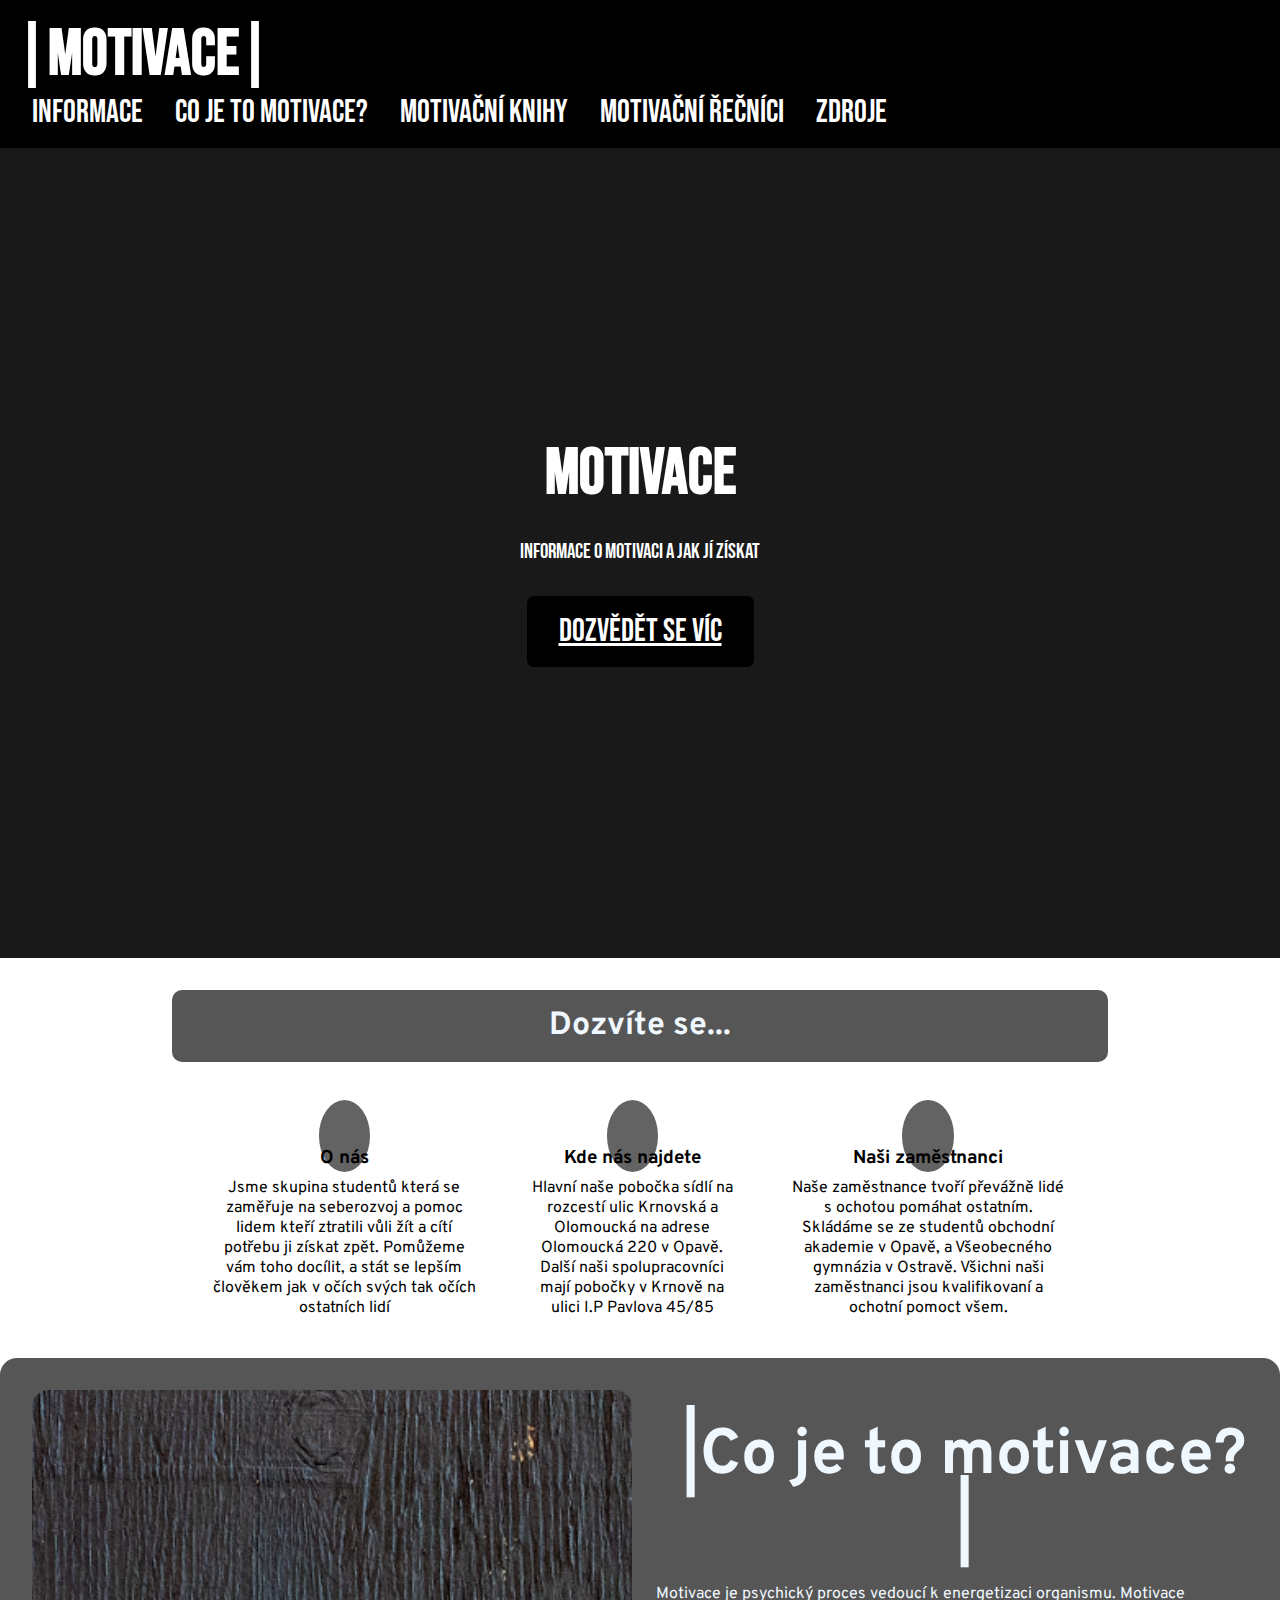
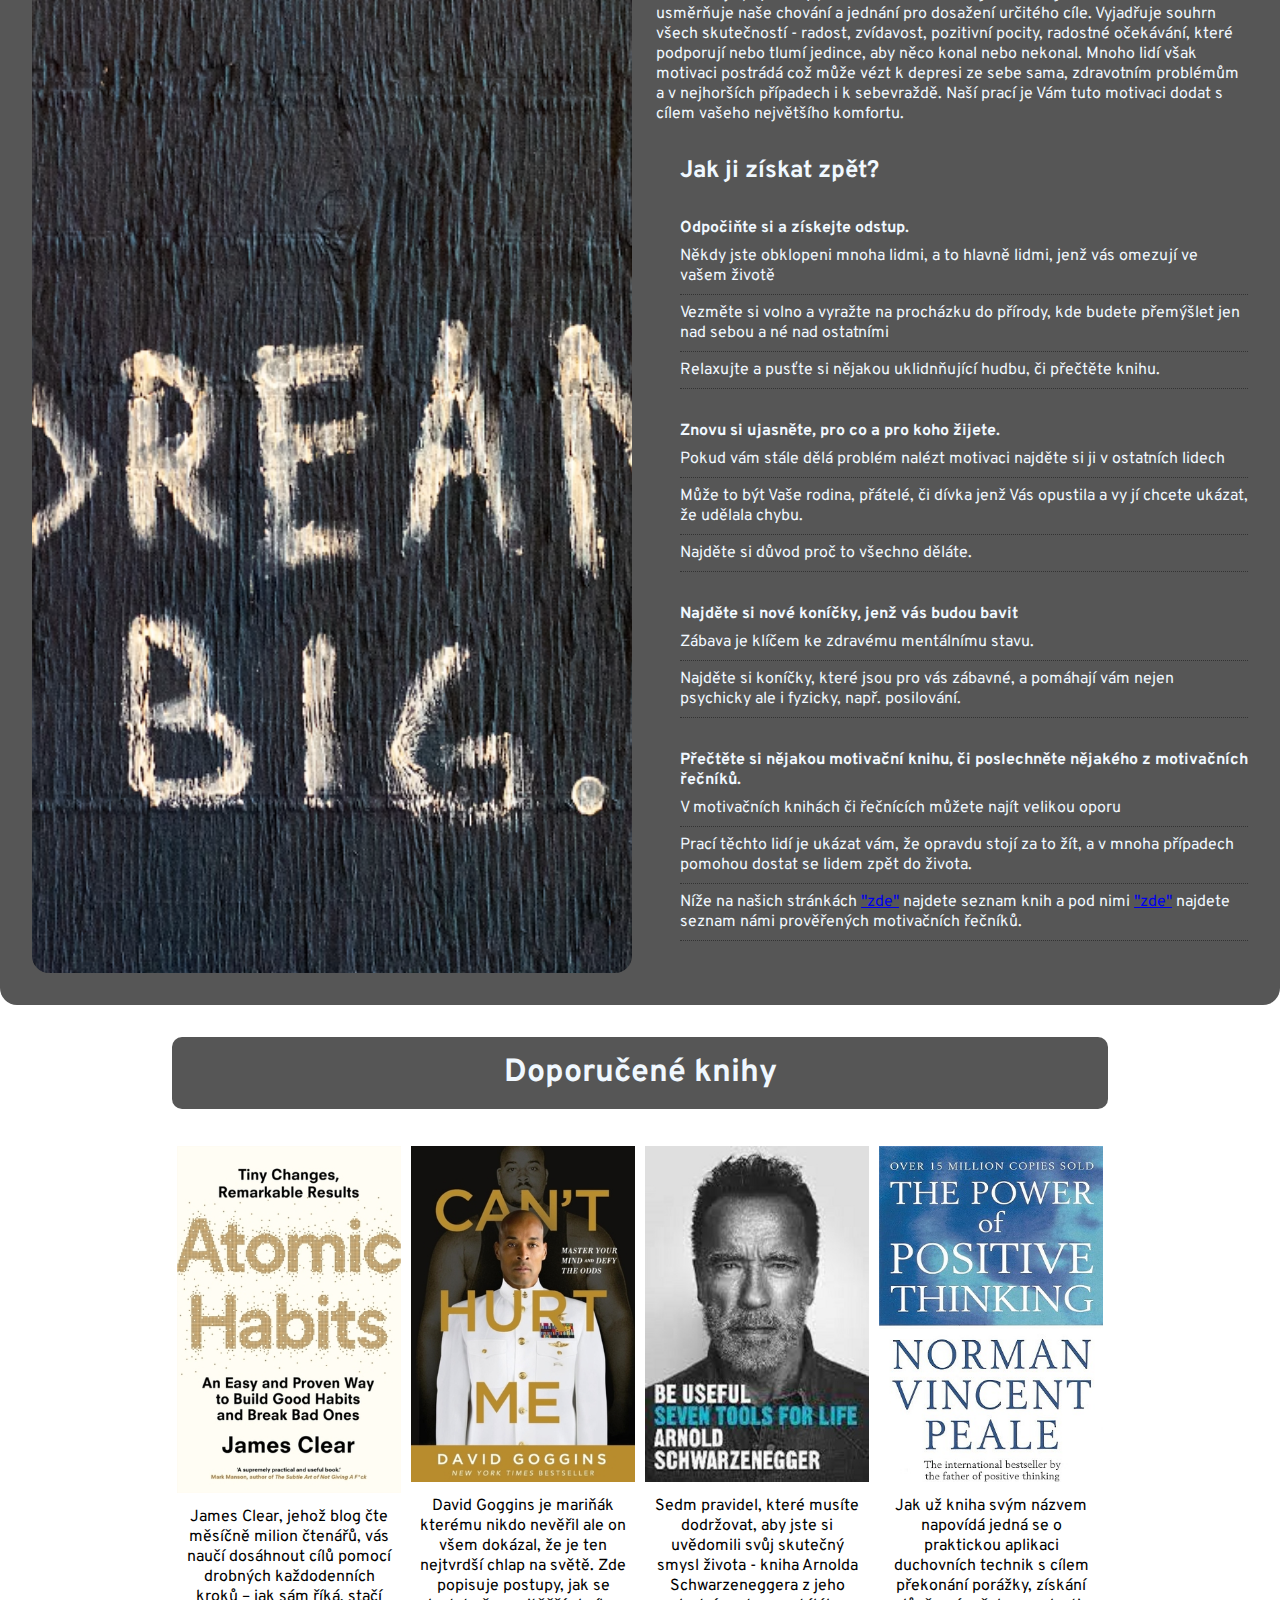
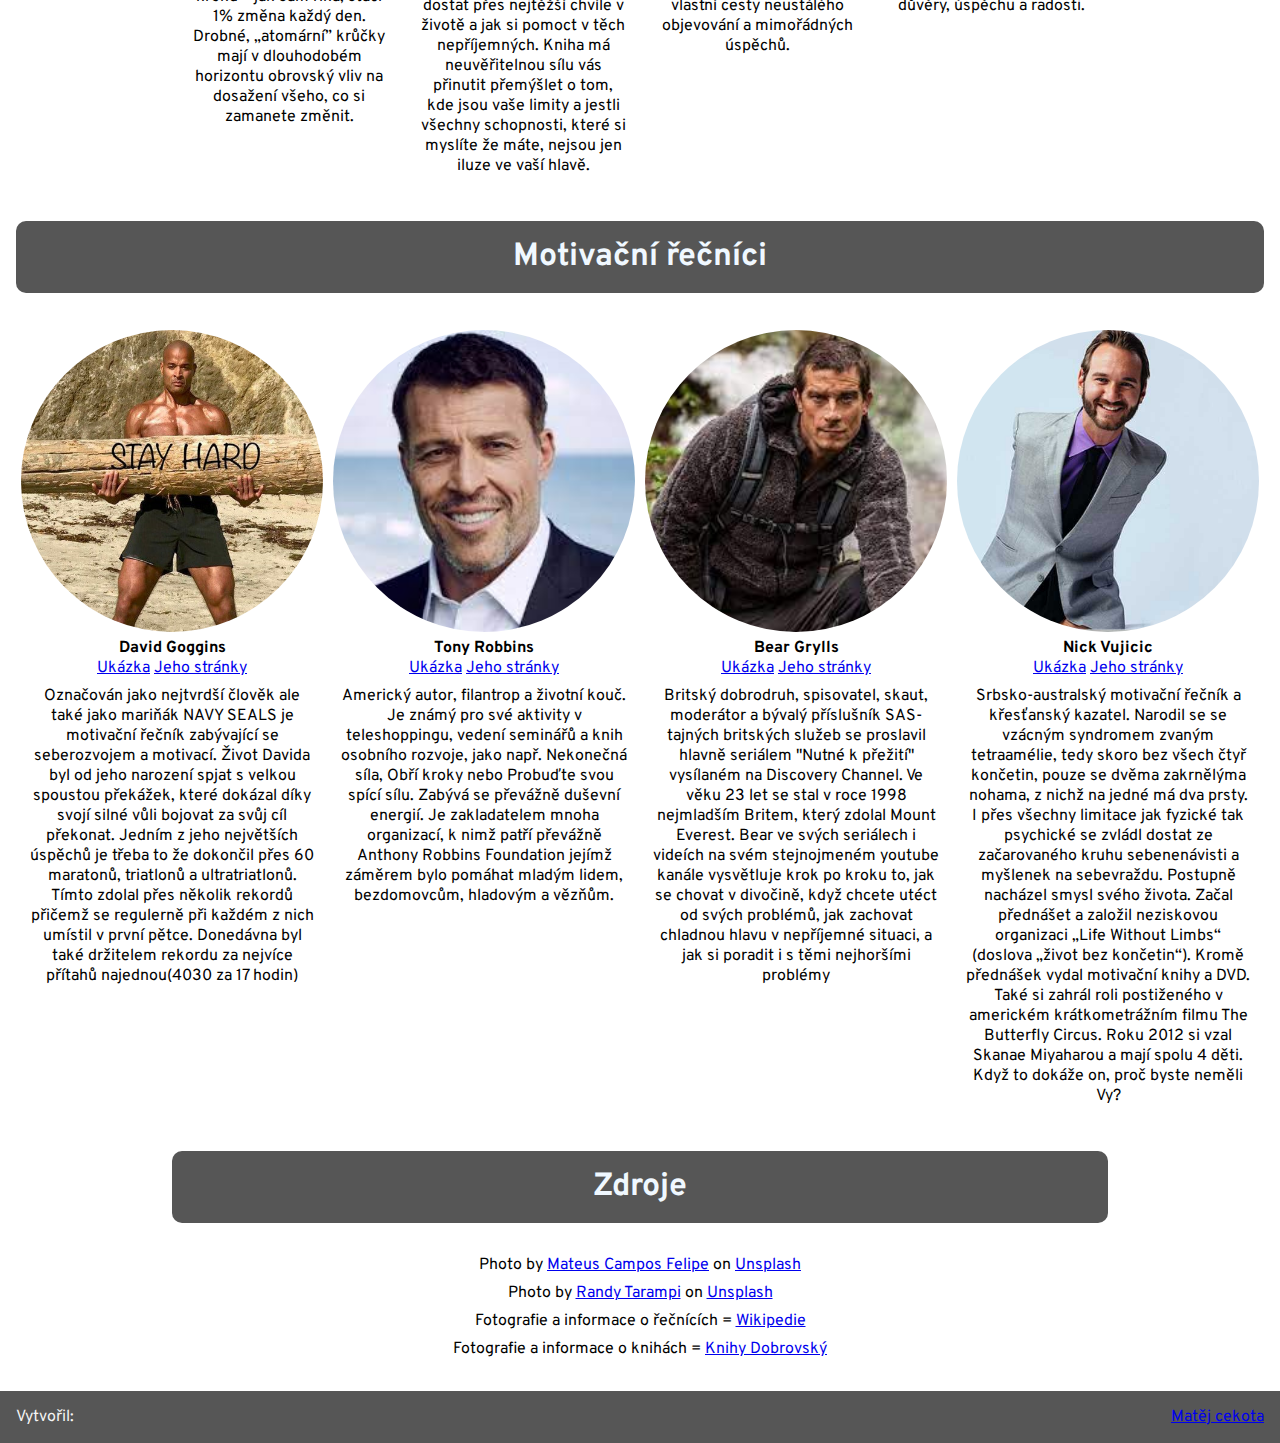
==== commit 92acfdf1: "hotovo na odevzdani" ====
--- a/index.html
+++ b/index.html
@@ -134,7 +134,7 @@
             <li>V motivačních knihách či řečnících můžete najít velikou oporu</li>
             <li>Prací těchto lidí je ukázat vám, že opravdu stojí za to žít, a v mnoha případech pomohou dostat se lidem
                 zpět do života.</li>
-            <li>Níže na našich stránkách <a href="#knihy">"zde"</a>najdete seznam knih a pod nimi<a
+            <li>Níže na našich stránkách <a href="#knihy">"zde"</a> najdete seznam knih a pod nimi <a
                     href="#guys">"zde"</a> najdete seznam námi prověřených
                 motivačních řečníků.
             </li>
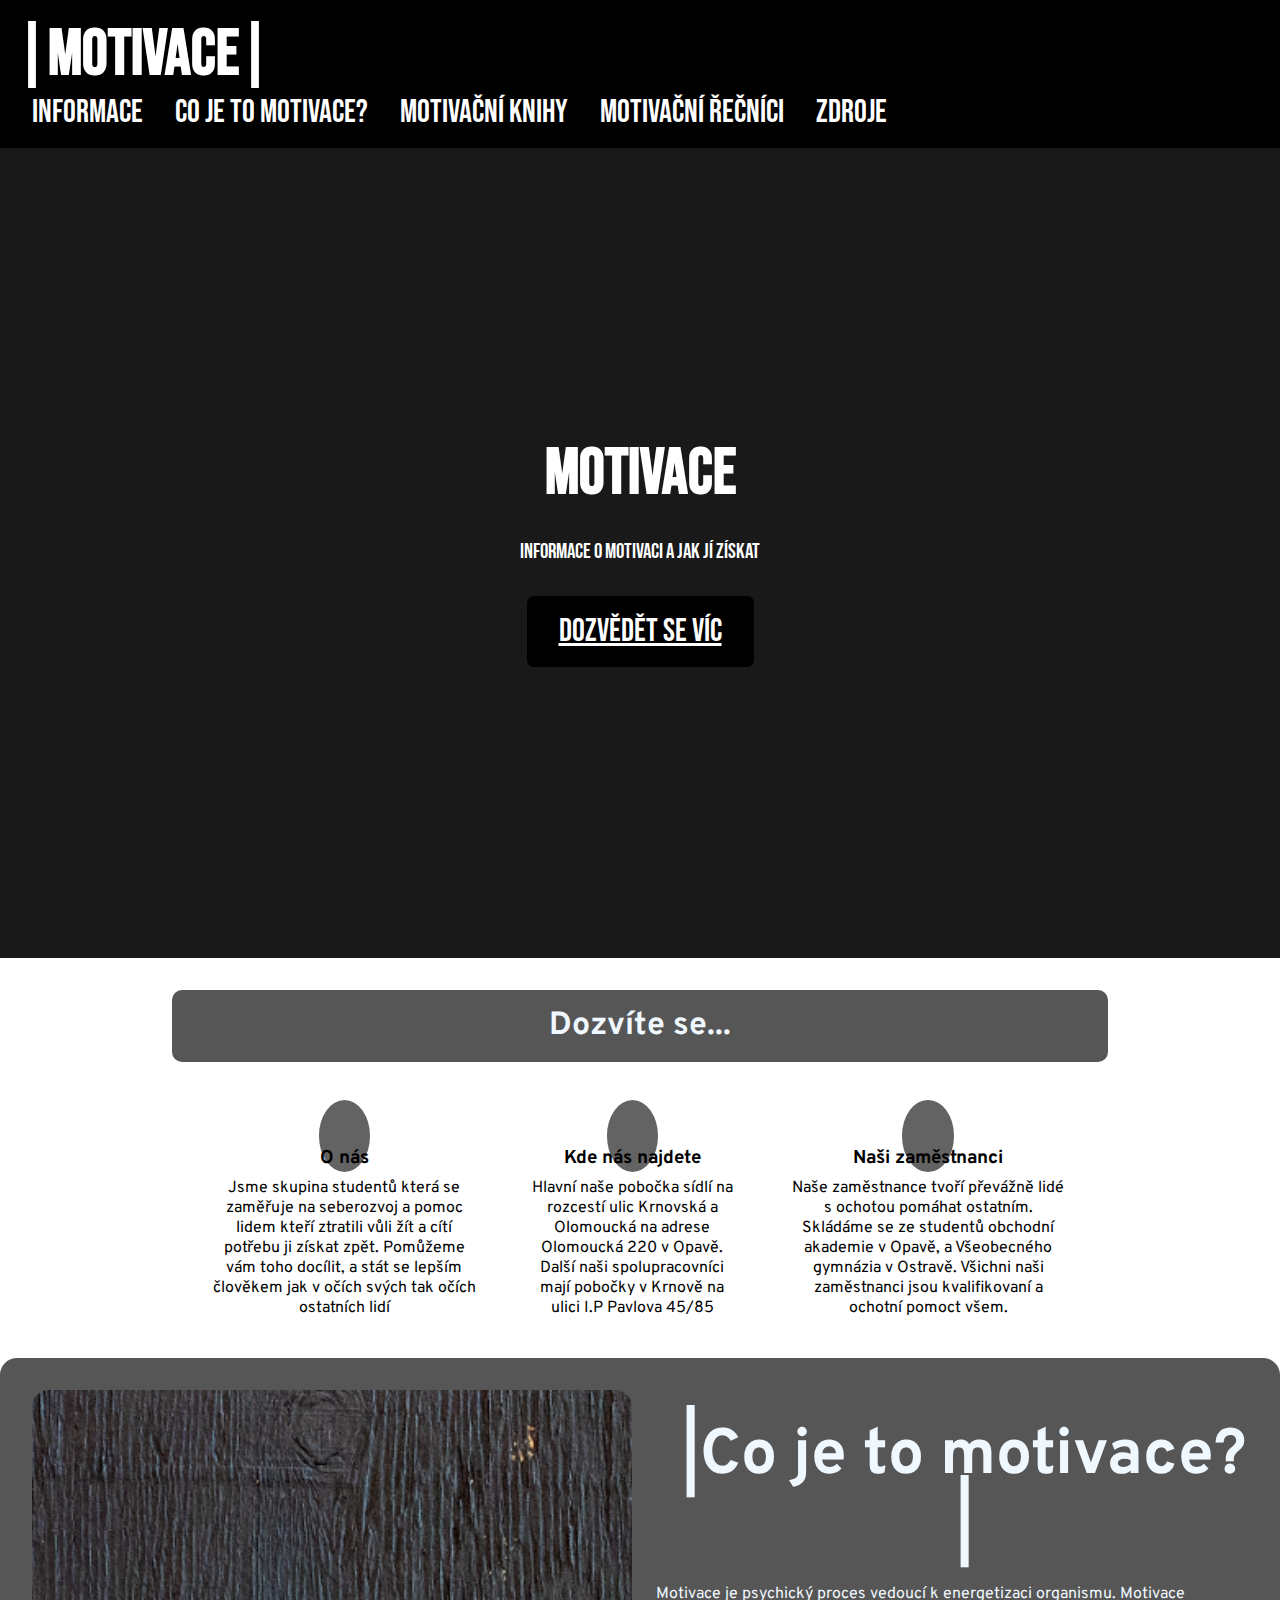
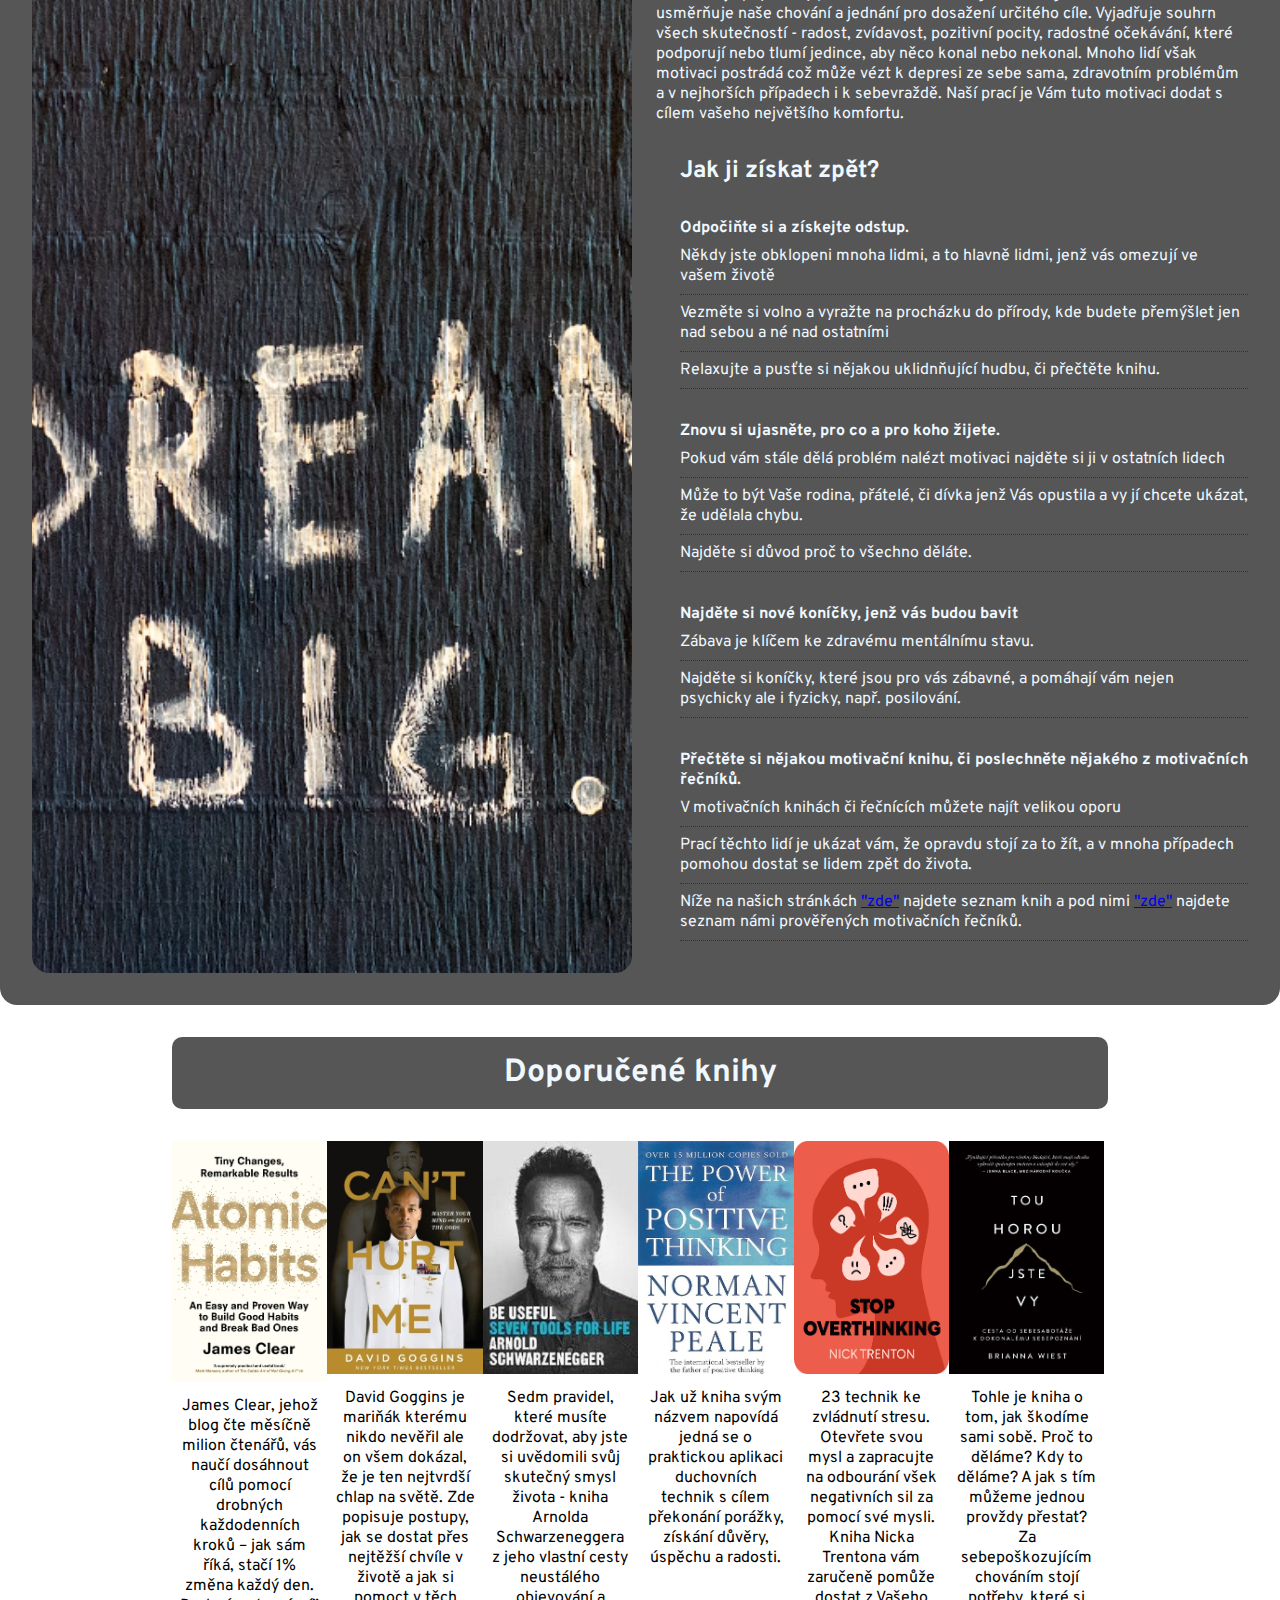
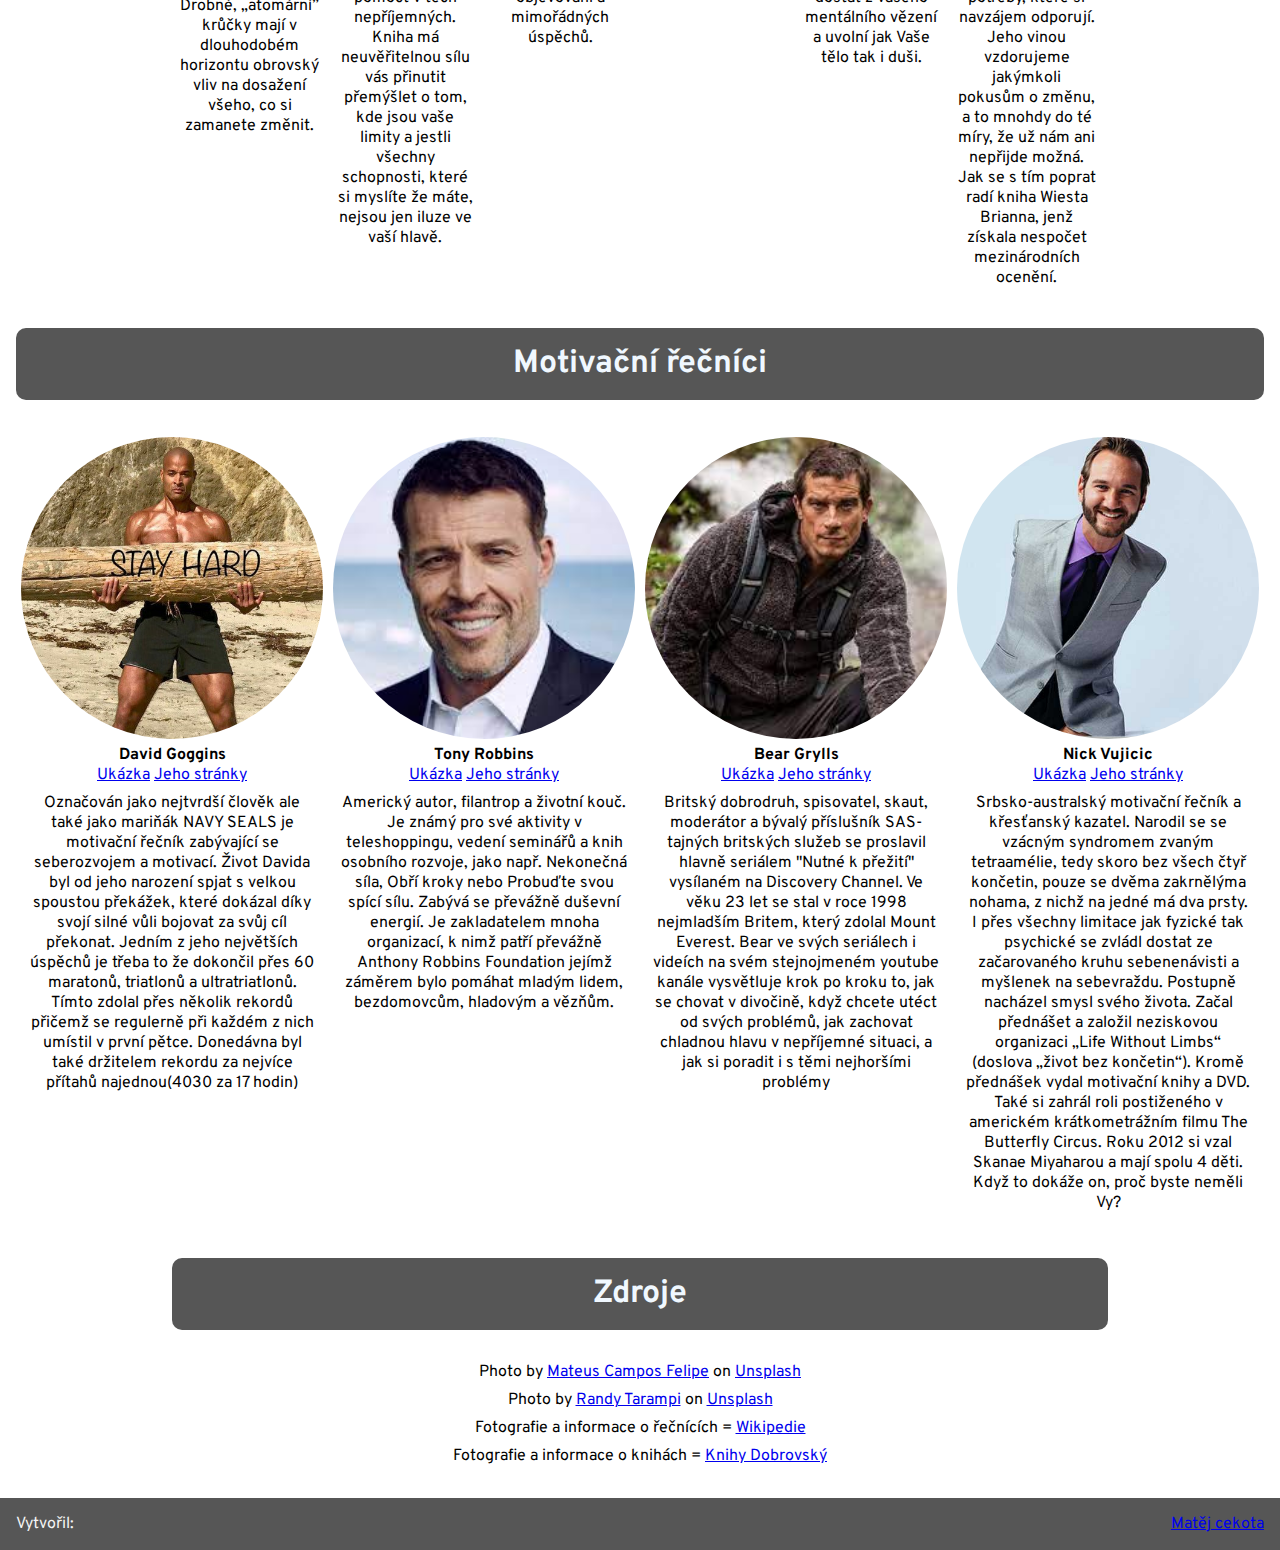
==== commit 9c9a7362: "konec" ====
--- a/index.html
+++ b/index.html
@@ -172,6 +172,14 @@
                 <p class="text-center">Jak už kniha svým názvem napovídá jedná se o praktickou aplikaci duchovních
                     technik s cílem překonání porážky, získání důvěry, úspěchu a radosti.</p>
             </div>
+            <div class="column">
+                <img src="img/stopp.png" alt="stop" style="width: 100%;">
+                <p class="text-center">23 technik ke zvládnutí stresu. Otevřete svou mysl a zapracujte na odbourání všek negativních sil za pomocí své mysli. Kniha Nicka Trentona vám zaručeně pomůže dostat z Vašeho mentálního vězení a uvolní jak Vaše tělo tak i duši.</p>
+            </div>
+            <div class="column">
+                <img src="img/horaa.png" alt="hora" style="width: 100%;">
+                <p class="text-center">Tohle je kniha o tom, jak škodíme sami sobě. Proč to děláme? Kdy to děláme? A jak s tím můžeme jednou provždy přestat? Za sebepoškozujícím chováním stojí potřeby, které si navzájem odporují. Jeho vinou vzdorujeme jakýmkoli pokusům o změnu, a to mnohdy do té míry, že už nám ani nepřijde možná. Jak se s tím poprat radí kniha Wiesta Brianna, jenž získala nespočet mezinárodních ocenění.</p>
+            </div>
         </div>
     </div>
     <!--dát do pozadí šedou barvu za text***-->
@@ -181,7 +189,7 @@
         <div class="container"></div>
         <h2 class="m-heading text-center">Motivační řečníci</h2>
         <div class="row">
-            <div class="column">
+            <div class="columna">
                 <img src="img/gog.jpg" alt="gog" style="width:100%">
                 <h4 class="text-center">David Goggins</h4>
                 <div class="text-center">
@@ -189,7 +197,7 @@
                 </div>
                 <p class="text-center">Označován jako nejtvrdší člověk ale také jako mariňák NAVY SEALS je motivační řečník zabývající se  seberozvojem a motivací. Život Davida byl od jeho narození spjat s velkou spoustou překážek, které dokázal díky svojí silné vůli bojovat za svůj cíl překonat. Jedním z jeho největších úspěchů je třeba to že dokončil přes 60 maratonů, triatlonů a ultratriatlonů. Tímto zdolal přes několik rekordů přičemž se regulerně při každém z nich umístil v první pětce. Donedávna byl také držitelem rekordu za nejvíce přítahů najednou(4030 za 17 hodin)</p>
             </div>
-            <div class="column">
+            <div class="columna">
                 <img src="img/tony.jpg" alt="Tony" style="width:100%">
                 <h4 class="text-center">Tony Robbins</h4>
                 <div class="text-center">
@@ -197,7 +205,7 @@
                     </div>
                 <p class="text-center">Americký autor, filantrop a životní kouč. Je známý pro své aktivity v teleshoppingu, vedení seminářů a knih osobního rozvoje, jako např. Nekonečná síla, Obří kroky nebo Probuďte svou spící sílu. Zabývá se převážně duševní energií. Je zakladatelem mnoha organizací, k nimž patří převážně Anthony Robbins Foundation jejímž záměrem bylo pomáhat mladým lidem, bezdomovcům, hladovým a vězňům.</p>
             </div>
-            <div class="column">
+            <div class="columna">
                 <img src="img/bear.jpg" alt="bear" style="width:100%">
                 <h4 class="text-center">Bear Grylls</h4>
                 <div class="text-center">
@@ -205,7 +213,7 @@
             </div>
                 <p class="text-center">Britský dobrodruh, spisovatel, skaut, moderátor a bývalý příslušník SAS-tajných britských služeb se proslavil hlavně seriálem "Nutné k přežití" vysílaném na Discovery Channel. Ve věku 23 let se stal v roce 1998 nejmladším Britem, který zdolal Mount Everest. Bear ve svých seriálech i videích na svém stejnojmeném youtube kanále vysvětluje krok po kroku to, jak se chovat v divočině, když chcete utéct od svých problémů, jak zachovat chladnou hlavu v nepříjemné situaci, a jak si poradit i s těmi nejhoršími problémy</p>
             </div>
-            <div class="column">
+            <div class="columna">
                 <img src="img/vuji.png" alt="vuji" style="width:100%">
                 <h4 class="text-center">Nick Vujicic</h4>
                 <div class="text-center">
@@ -215,6 +223,7 @@
             </div>
         </div>
     </section>
+
 
 <section  id="zdroje" class="container">
     <div class="zdroje">
--- a/css/style.css
+++ b/css/style.css
@@ -202,6 +202,12 @@
 
   .column {
     float: left;
+    width: 16.6%;
+    padding: 0px; 
+  }
+
+  .columna {
+    float: left;
     width: 25%;
     padding: 5px; 
   }
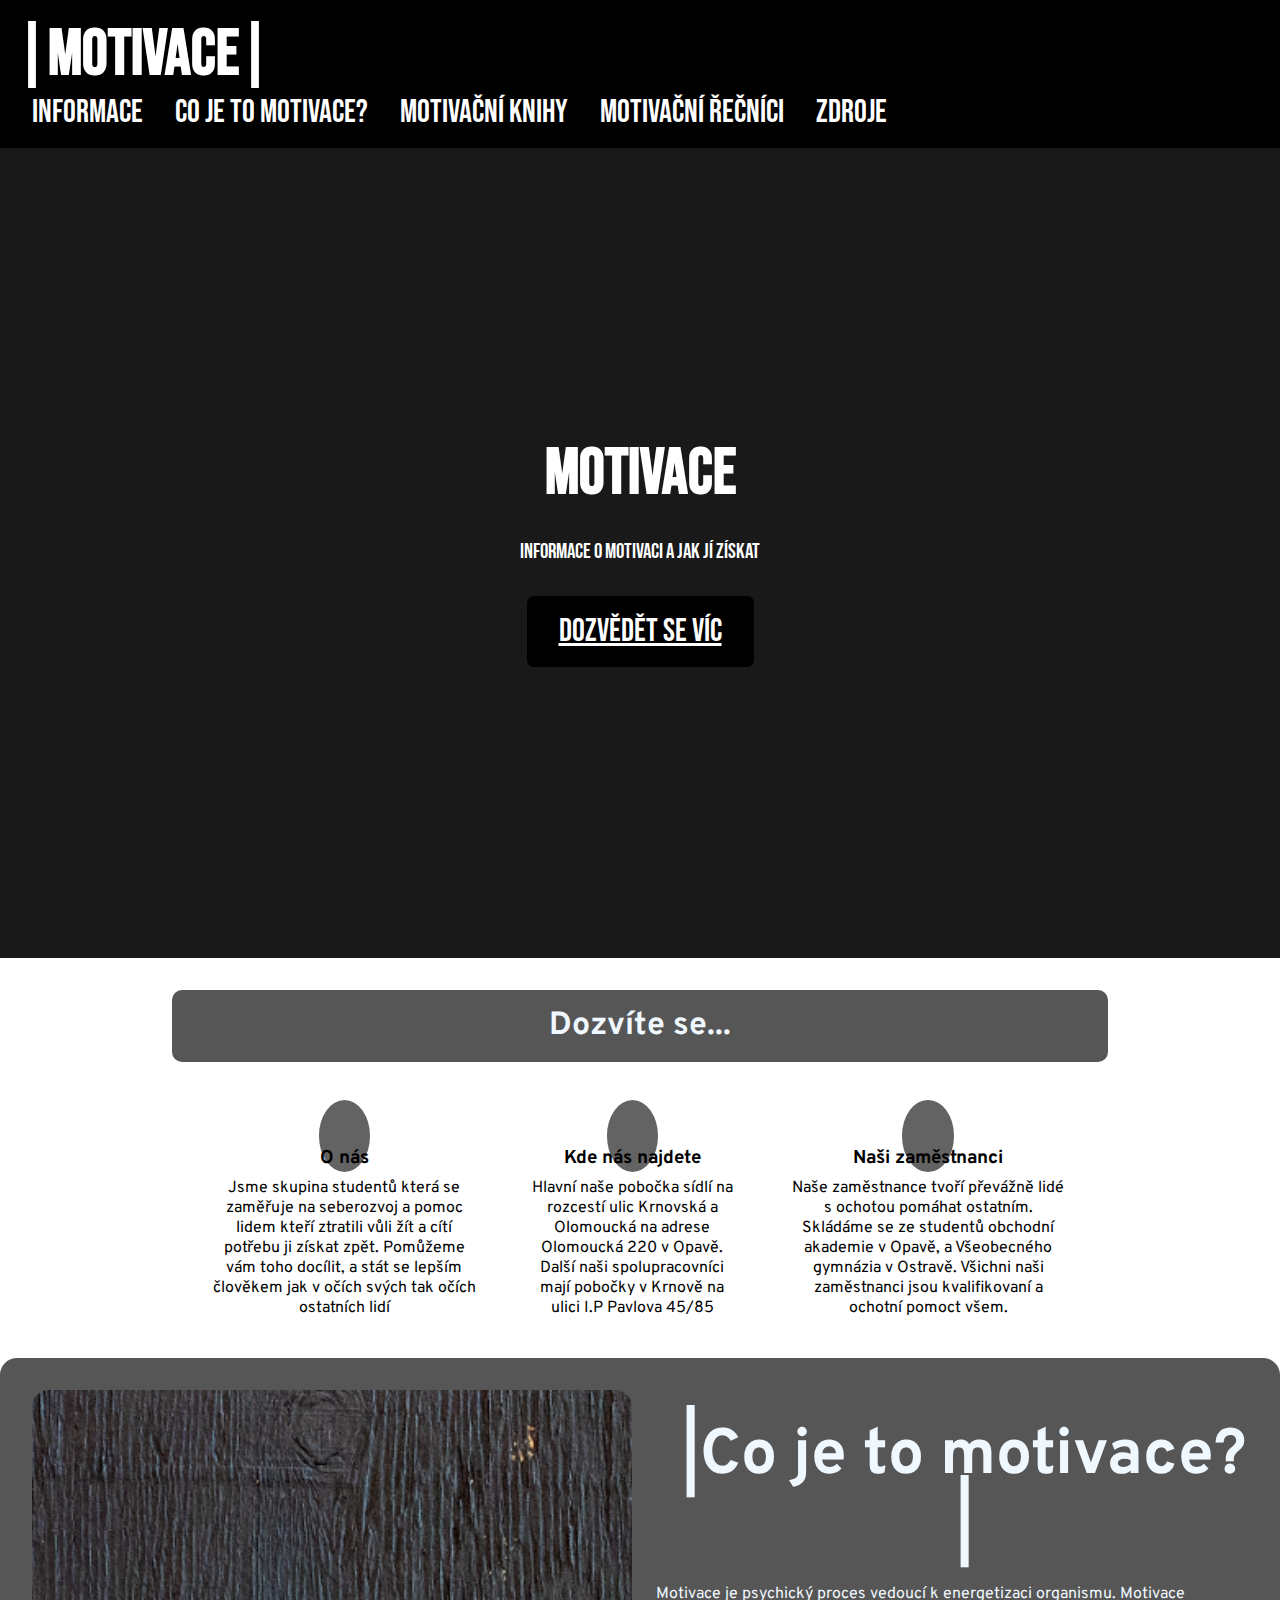
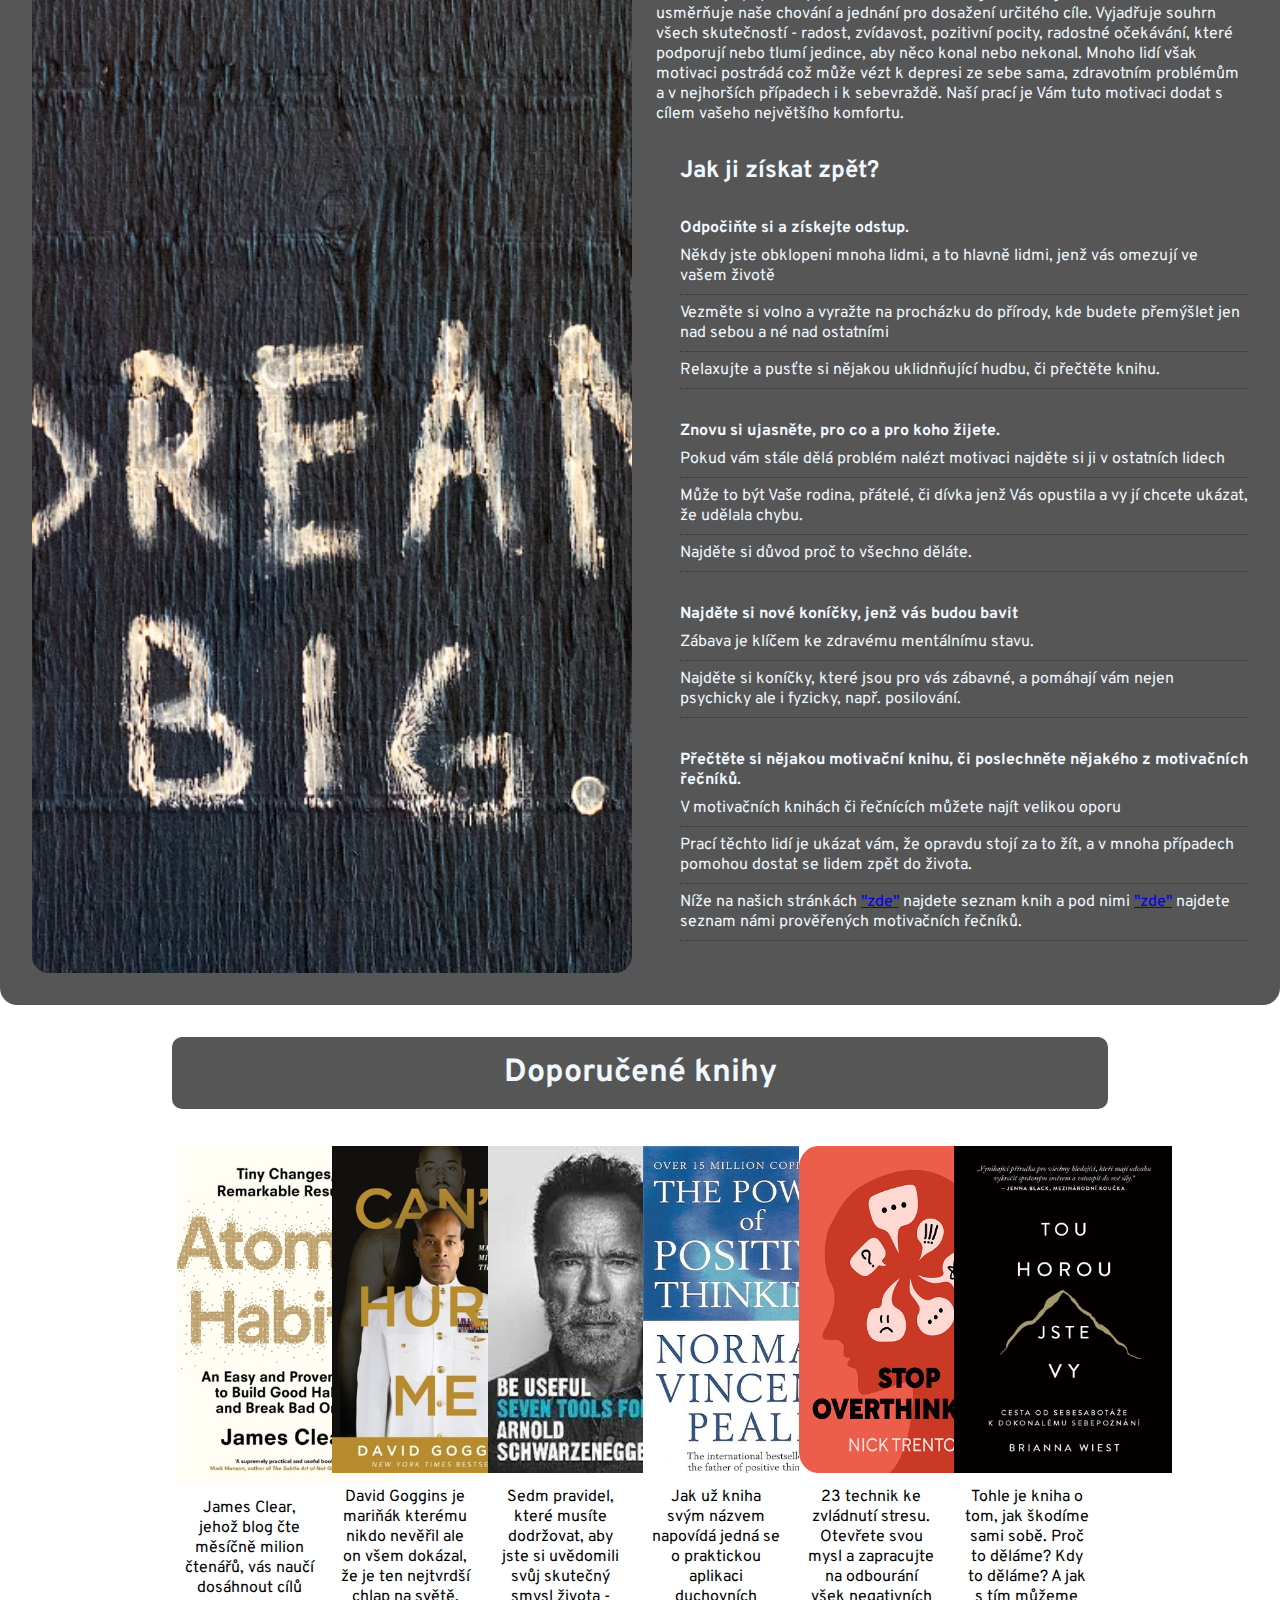
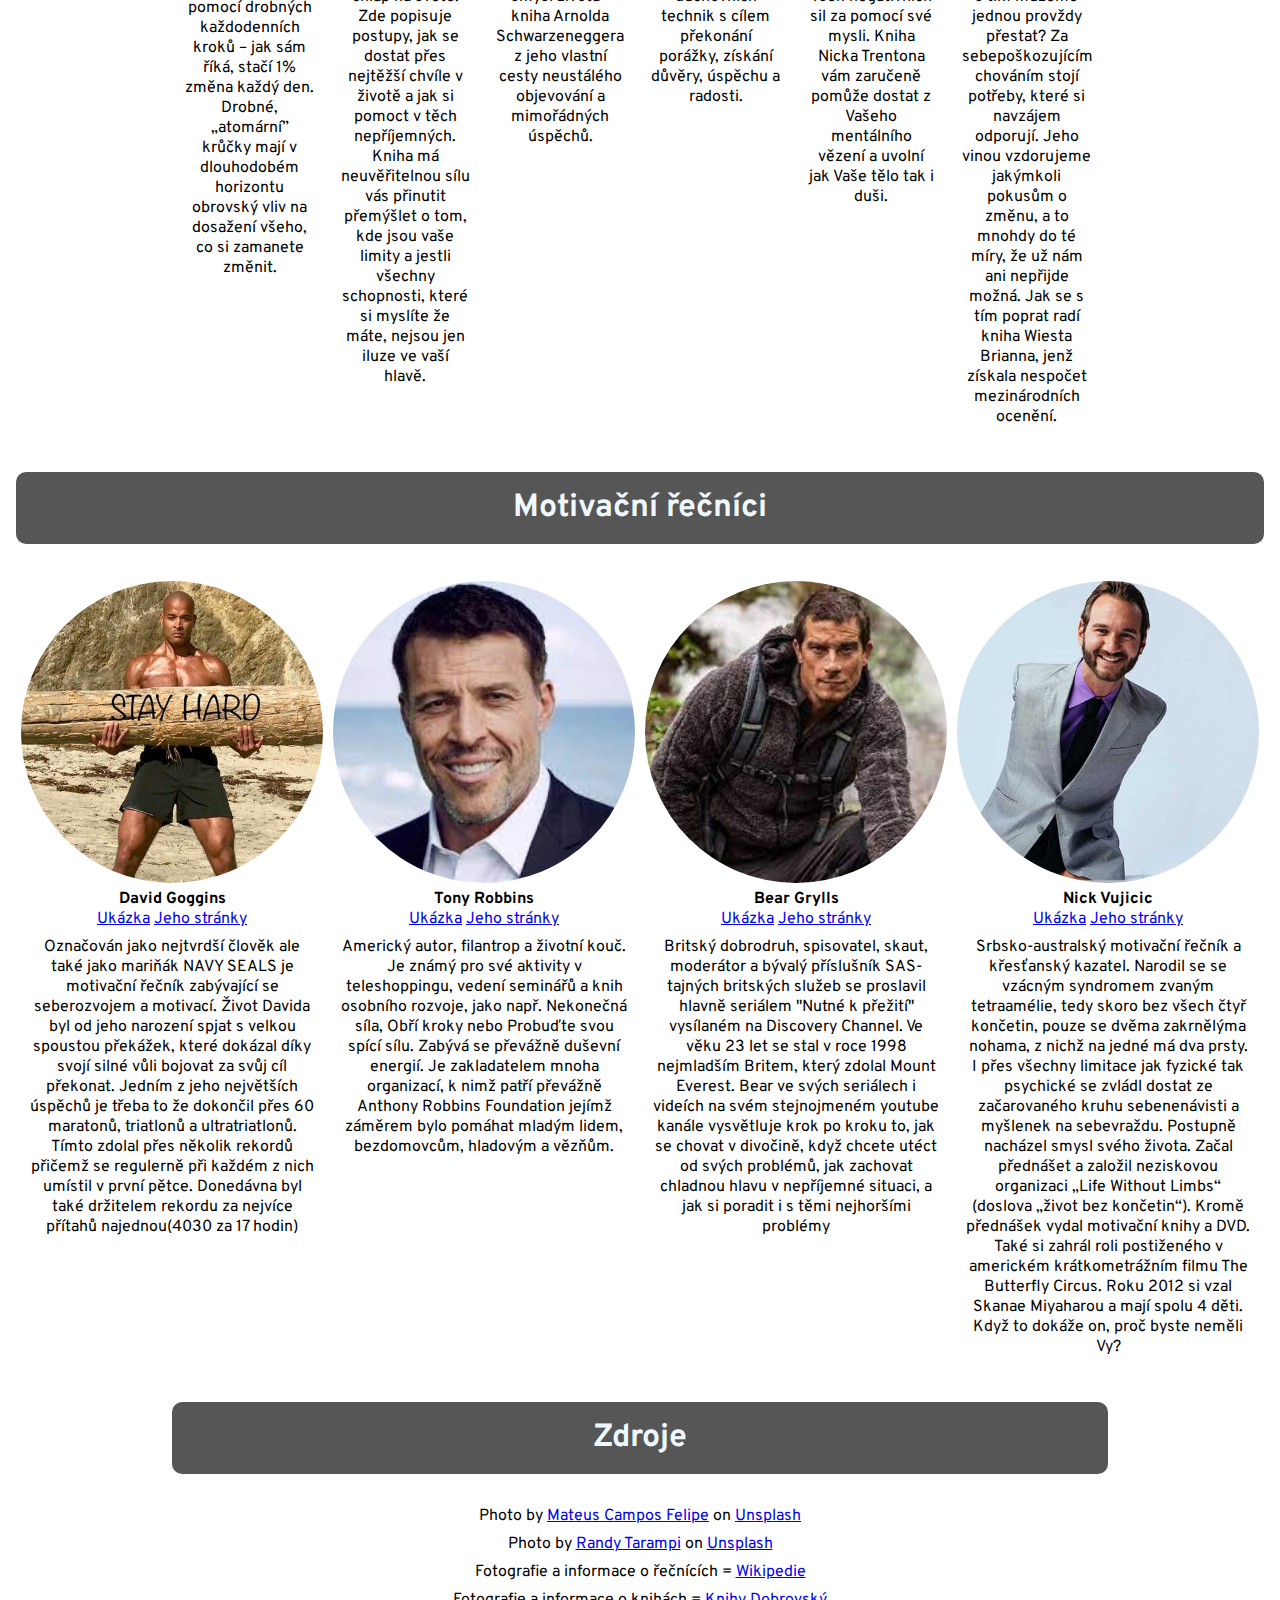
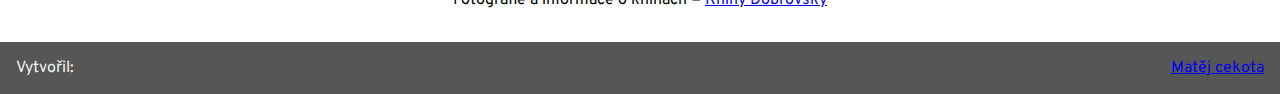
==== commit f83f3f96: "konecc" ====
--- a/index.html
+++ b/index.html
@@ -148,13 +148,13 @@
         <h2 class="m-heading text-center">Doporučené knihy</h2>
         <div class="row">
             <div class="column">
-                <img src="img/atomi.jpg" alt="atom" style="width:100%">
+                <img src="img/atomi.jpg" alt="atom" style="width:150%">
                 <p class="text-center">James Clear, jehož blog čte měsíčně milion čtenářů, vás naučí dosáhnout cílů
                     pomocí drobných každodenních kroků – jak sám říká, stačí 1% změna každý den. Drobné, „atomární”
                     krůčky mají v dlouhodobém horizontu obrovský vliv na dosažení všeho, co si zamanete změnit.</p>
             </div>
             <div class="column">
-                <img src="img/cant.jpg" alt="cant" style="width:100%">
+                <img src="img/cant.jpg" alt="cant" style="width:150%">
                 <p class="text-center">David Goggins je mariňák kterému nikdo nevěřil ale on všem dokázal, že je ten
                     nejtvrdší chlap na světě. Zde popisuje postupy, jak se dostat přes nejtěžší chvíle v životě a jak si
                     pomoct v těch nepříjemných. Kniha má neuvěřitelnou sílu vás přinutit přemýšlet o tom, kde jsou vaše
@@ -162,22 +162,22 @@
                     hlavě.</p>
             </div>
             <div class="column">
-                <img src="img/ar.jpg" alt="arnold" style="width:100%">
+                <img src="img/ar.jpg" alt="arnold" style="width:150%">
                 <p class="text-center">Sedm pravidel, které musíte dodržovat, aby jste si uvědomili svůj skutečný smysl
                     života - kniha Arnolda Schwarzeneggera z jeho vlastní cesty neustálého objevování a mimořádných
                     úspěchů.</p>
             </div>
             <div class="column">
-                <img src="img/aaa.jpg" alt="aaa" style="width: 100%;">
+                <img src="img/aaa.jpg" alt="aaa" style="width: 150%;">
                 <p class="text-center">Jak už kniha svým názvem napovídá jedná se o praktickou aplikaci duchovních
                     technik s cílem překonání porážky, získání důvěry, úspěchu a radosti.</p>
             </div>
             <div class="column">
-                <img src="img/stopp.png" alt="stop" style="width: 100%;">
+                <img src="img/stopp.png" alt="stop" style="width: 150%;">
                 <p class="text-center">23 technik ke zvládnutí stresu. Otevřete svou mysl a zapracujte na odbourání všek negativních sil za pomocí své mysli. Kniha Nicka Trentona vám zaručeně pomůže dostat z Vašeho mentálního vězení a uvolní jak Vaše tělo tak i duši.</p>
             </div>
             <div class="column">
-                <img src="img/horaa.png" alt="hora" style="width: 100%;">
+                <img src="img/horaa.png" alt="hora" style="width: 150%;">
                 <p class="text-center">Tohle je kniha o tom, jak škodíme sami sobě. Proč to děláme? Kdy to děláme? A jak s tím můžeme jednou provždy přestat? Za sebepoškozujícím chováním stojí potřeby, které si navzájem odporují. Jeho vinou vzdorujeme jakýmkoli pokusům o změnu, a to mnohdy do té míry, že už nám ani nepřijde možná. Jak se s tím poprat radí kniha Wiesta Brianna, jenž získala nespočet mezinárodních ocenění.</p>
             </div>
         </div>
--- a/css/style.css
+++ b/css/style.css
@@ -203,7 +203,8 @@
   .column {
     float: left;
     width: 16.6%;
-    padding: 0px; 
+    padding: 5px;
+
   }
 
   .columna {
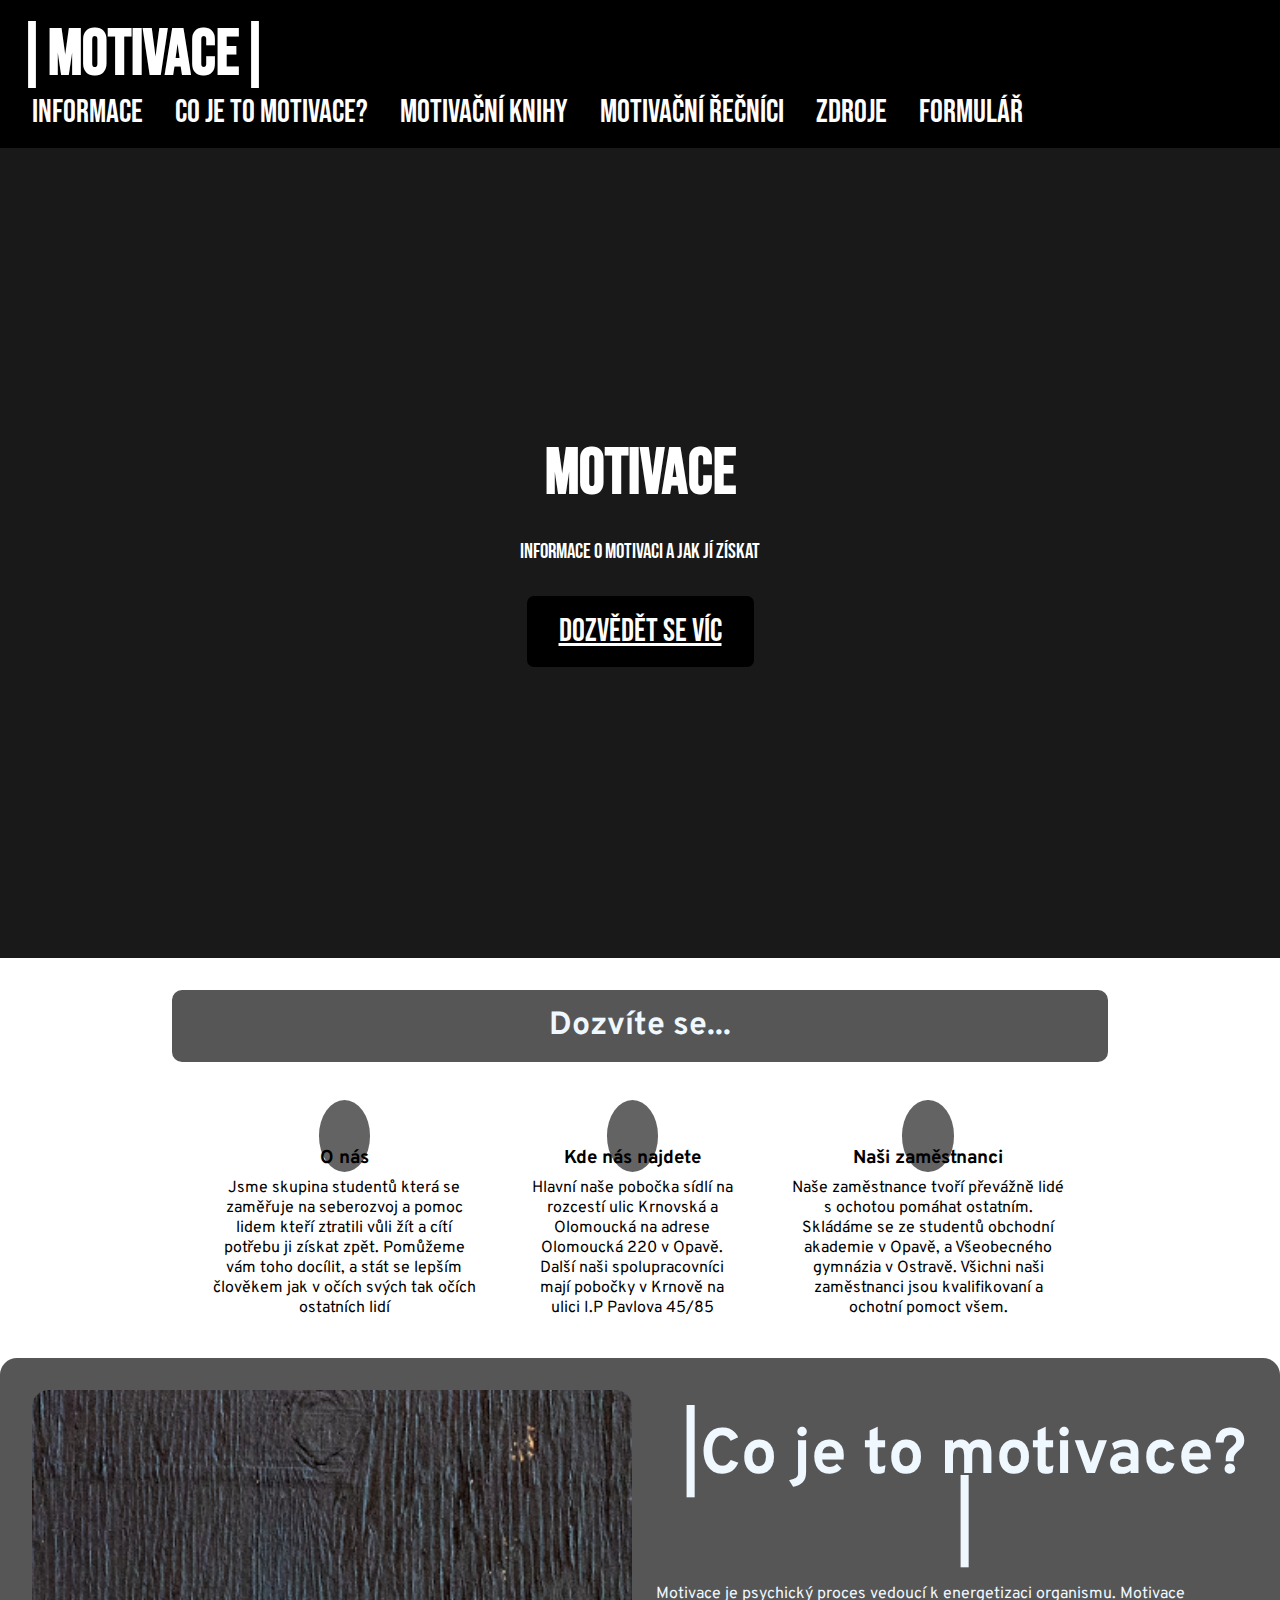
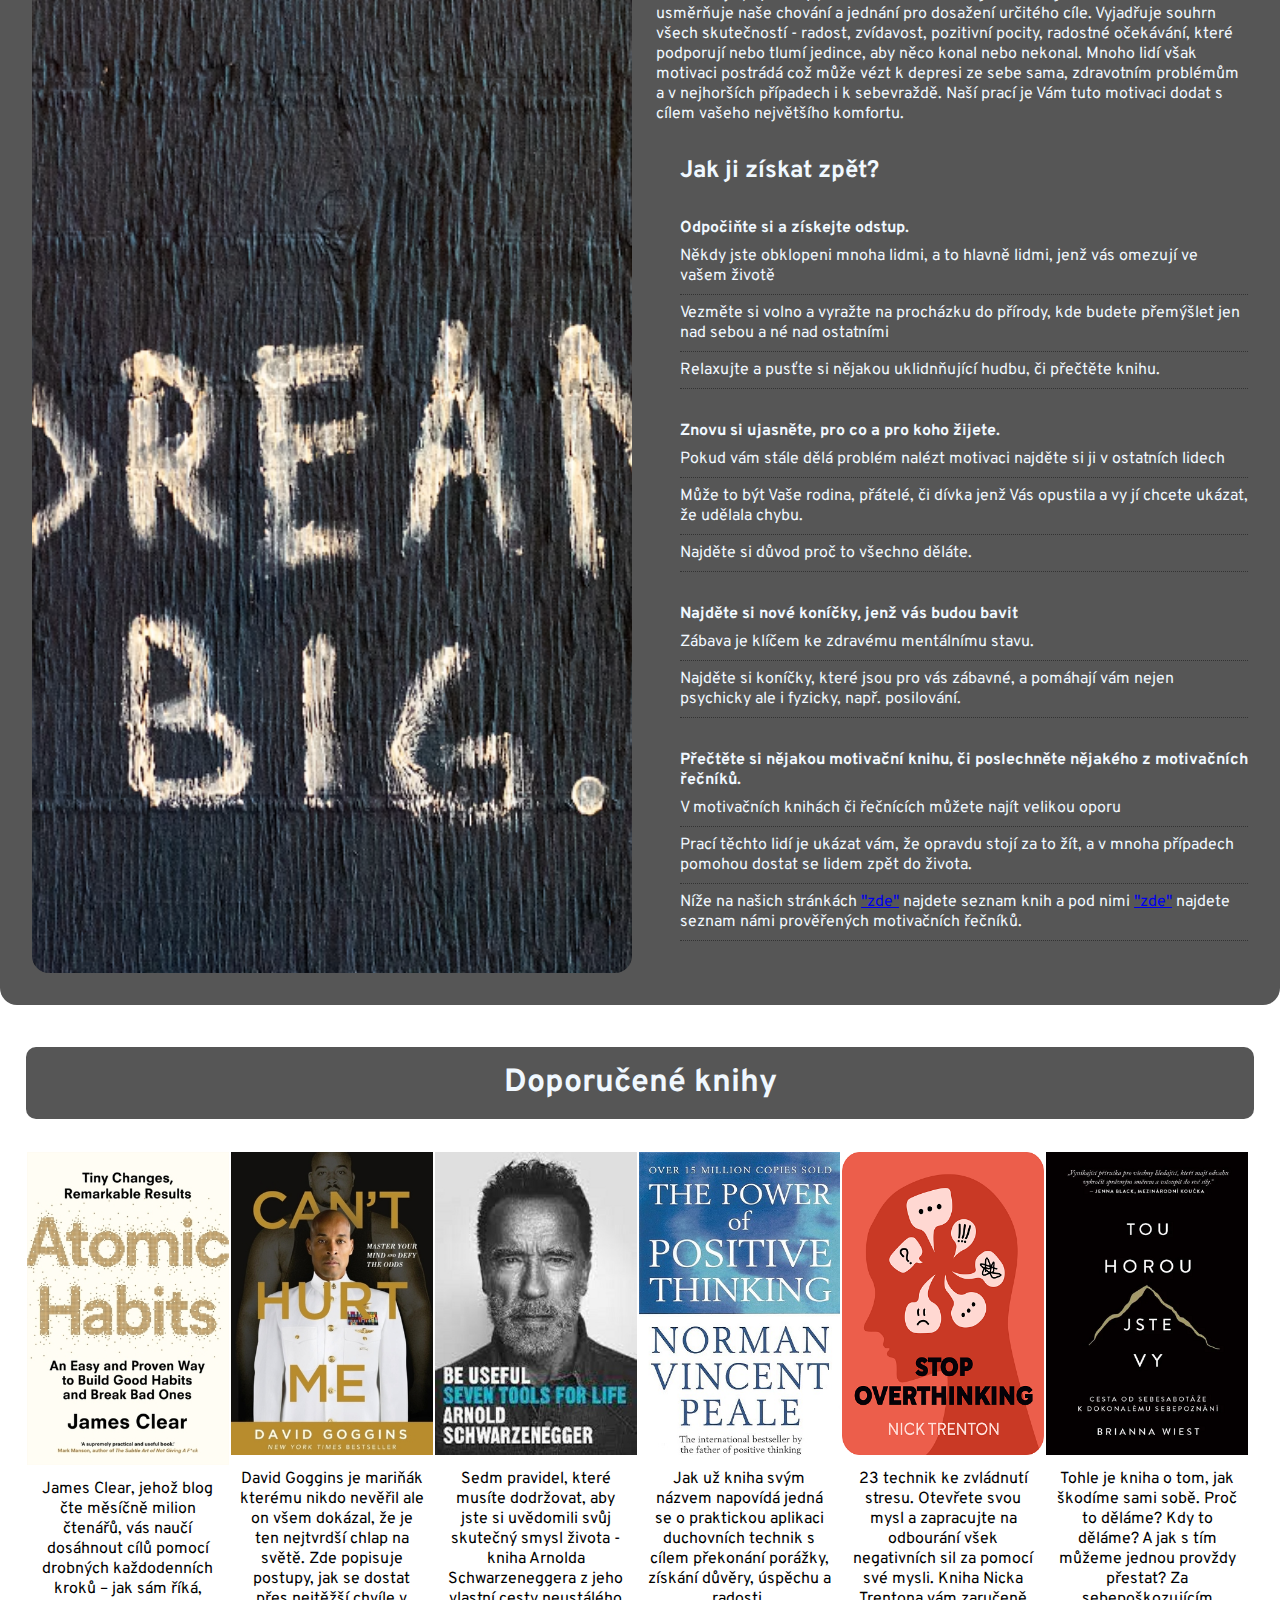
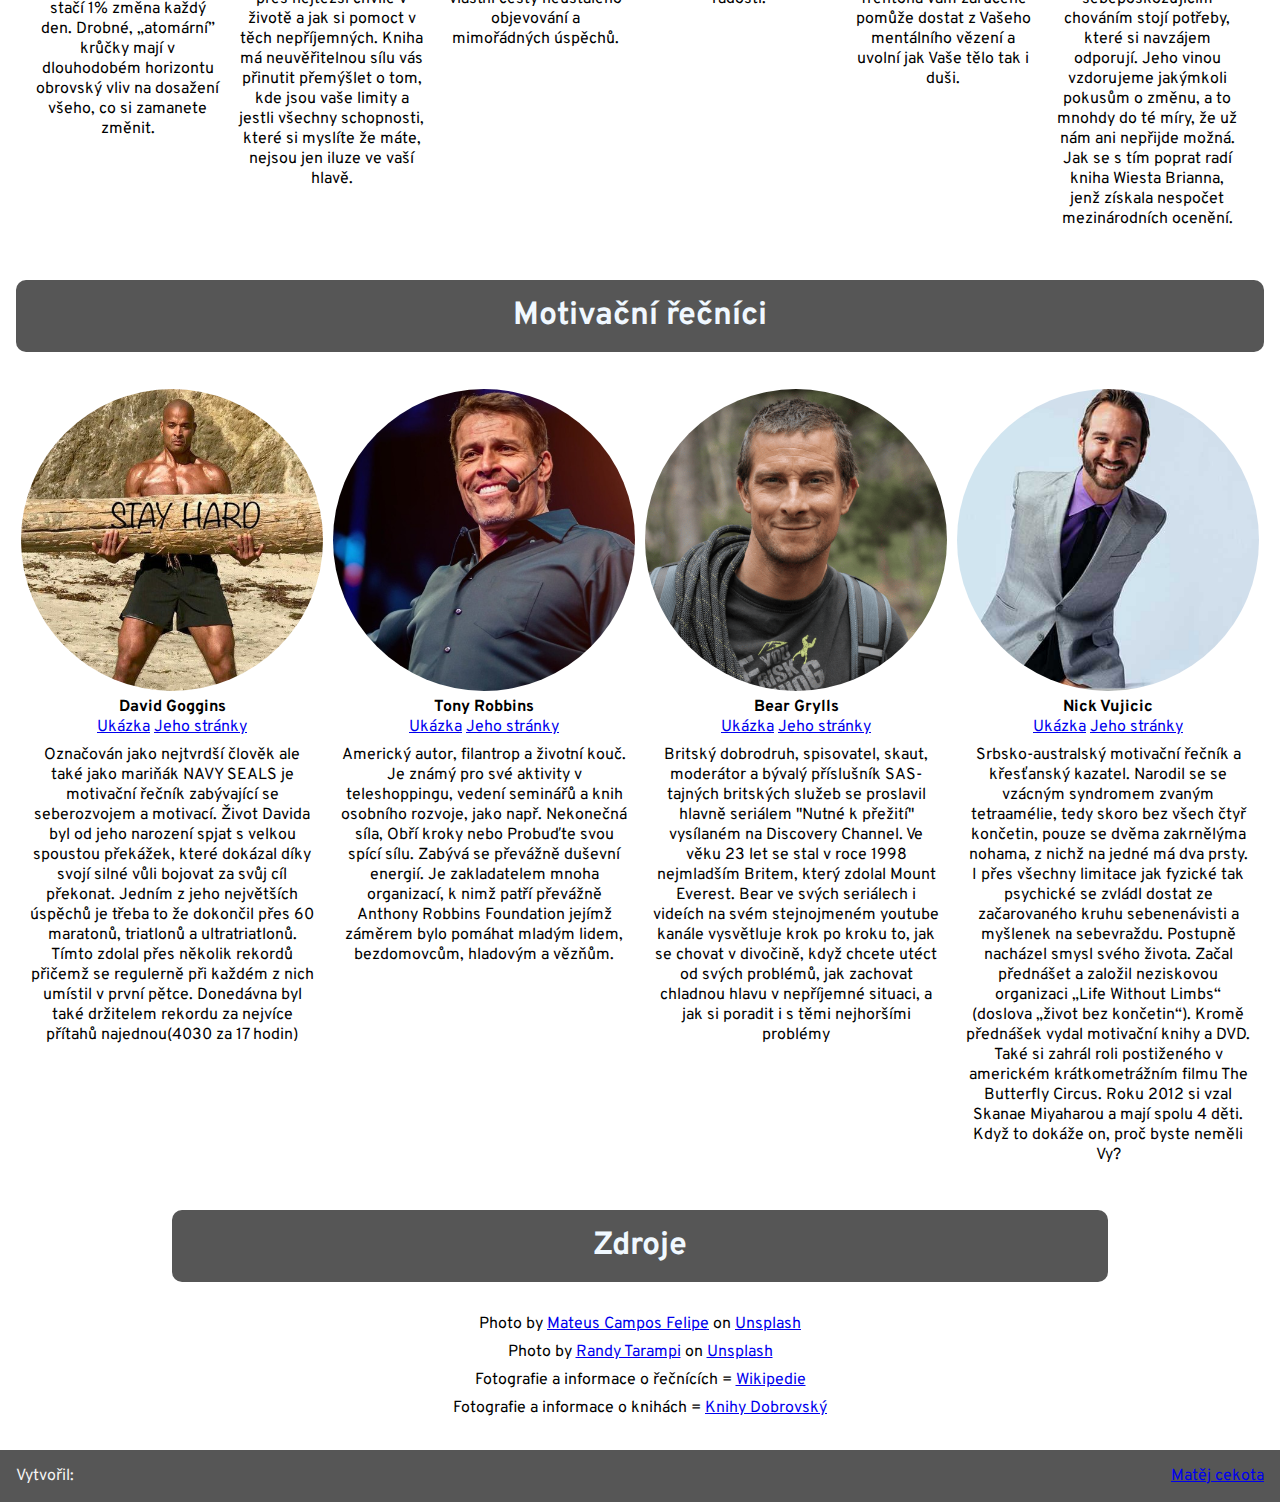
==== commit d60f6846: "dodelanistranek" ====
--- a/index.html
+++ b/index.html
@@ -25,6 +25,7 @@
                 <li><a href="#knihy"><i class="fa-solid fa-book"></i> Motivační knihy</a></li>
                 <li><a href="#guys"><i class="fa-solid fa-users-line"></i> Motivační řečníci</a></li>
                 <li><a href="#zdroje"><i class="fa-solid fa-pen"></i> Zdroje</a></li>
+                <li><a href="form.html"><i class="fa-solid fa-list"></i> Formulář</a></li>
             </ul>
         </div>
     </nav>
@@ -148,13 +149,13 @@
         <h2 class="m-heading text-center">Doporučené knihy</h2>
         <div class="row">
             <div class="column">
-                <img src="img/atomi.jpg" alt="atom" style="width:150%">
+                <img src="img/atomi.jpg" alt="atom" style="width:100%">
                 <p class="text-center">James Clear, jehož blog čte měsíčně milion čtenářů, vás naučí dosáhnout cílů
                     pomocí drobných každodenních kroků – jak sám říká, stačí 1% změna každý den. Drobné, „atomární”
                     krůčky mají v dlouhodobém horizontu obrovský vliv na dosažení všeho, co si zamanete změnit.</p>
             </div>
             <div class="column">
-                <img src="img/cant.jpg" alt="cant" style="width:150%">
+                <img src="img/cant.jpg" alt="cant" style="width:100%">
                 <p class="text-center">David Goggins je mariňák kterému nikdo nevěřil ale on všem dokázal, že je ten
                     nejtvrdší chlap na světě. Zde popisuje postupy, jak se dostat přes nejtěžší chvíle v životě a jak si
                     pomoct v těch nepříjemných. Kniha má neuvěřitelnou sílu vás přinutit přemýšlet o tom, kde jsou vaše
@@ -162,22 +163,22 @@
                     hlavě.</p>
             </div>
             <div class="column">
-                <img src="img/ar.jpg" alt="arnold" style="width:150%">
+                <img src="img/ar.jpg" alt="arnold" style="width:100%">
                 <p class="text-center">Sedm pravidel, které musíte dodržovat, aby jste si uvědomili svůj skutečný smysl
                     života - kniha Arnolda Schwarzeneggera z jeho vlastní cesty neustálého objevování a mimořádných
                     úspěchů.</p>
             </div>
             <div class="column">
-                <img src="img/aaa.jpg" alt="aaa" style="width: 150%;">
+                <img src="img/aaa.jpg" alt="aaa" style="width: 100%;">
                 <p class="text-center">Jak už kniha svým názvem napovídá jedná se o praktickou aplikaci duchovních
                     technik s cílem překonání porážky, získání důvěry, úspěchu a radosti.</p>
             </div>
             <div class="column">
-                <img src="img/stopp.png" alt="stop" style="width: 150%;">
+                <img src="img/stopp.png" alt="stop" style="width: 100%;">
                 <p class="text-center">23 technik ke zvládnutí stresu. Otevřete svou mysl a zapracujte na odbourání všek negativních sil za pomocí své mysli. Kniha Nicka Trentona vám zaručeně pomůže dostat z Vašeho mentálního vězení a uvolní jak Vaše tělo tak i duši.</p>
             </div>
             <div class="column">
-                <img src="img/horaa.png" alt="hora" style="width: 150%;">
+                <img src="img/horaa.png" alt="hora" style="width: 100%;">
                 <p class="text-center">Tohle je kniha o tom, jak škodíme sami sobě. Proč to děláme? Kdy to děláme? A jak s tím můžeme jednou provždy přestat? Za sebepoškozujícím chováním stojí potřeby, které si navzájem odporují. Jeho vinou vzdorujeme jakýmkoli pokusům o změnu, a to mnohdy do té míry, že už nám ani nepřijde možná. Jak se s tím poprat radí kniha Wiesta Brianna, jenž získala nespočet mezinárodních ocenění.</p>
             </div>
         </div>
--- a/css/style.css
+++ b/css/style.css
@@ -141,6 +141,7 @@
   #what .item {
     text-align: center;
     padding: 1rem;
+
   }
 
   #what .items .item i {
@@ -200,10 +201,16 @@
 
   }
 
+  #knihy .container {
+    margin: auto;
+    padding: 10px;
+    max-width: fit-content;
+  }
+
   .column {
     float: left;
     width: 16.6%;
-    padding: 5px;
+    padding: 1px;
 
   }
 
@@ -233,4 +240,8 @@
 
   #guys img {
       border-radius: 50%;
+  }
+
+  html {
+    scroll-behavior: smooth;
   }